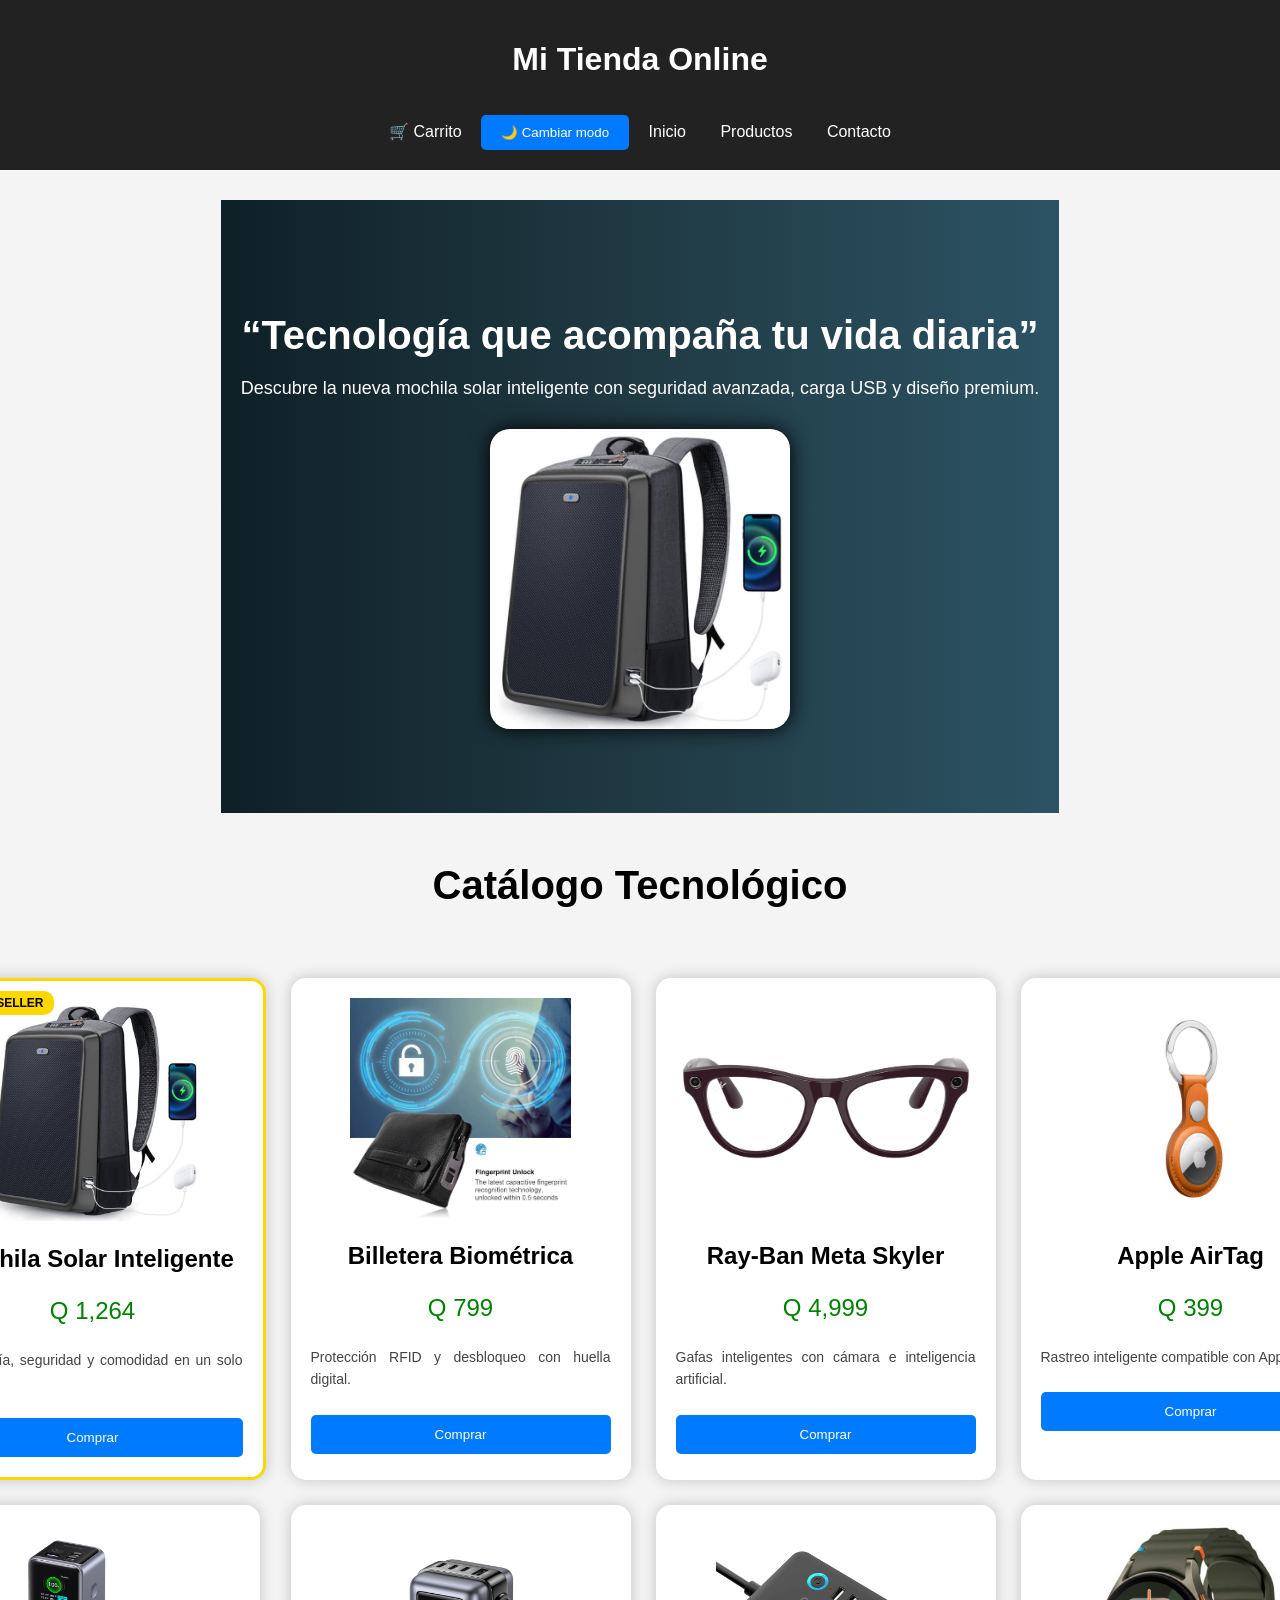
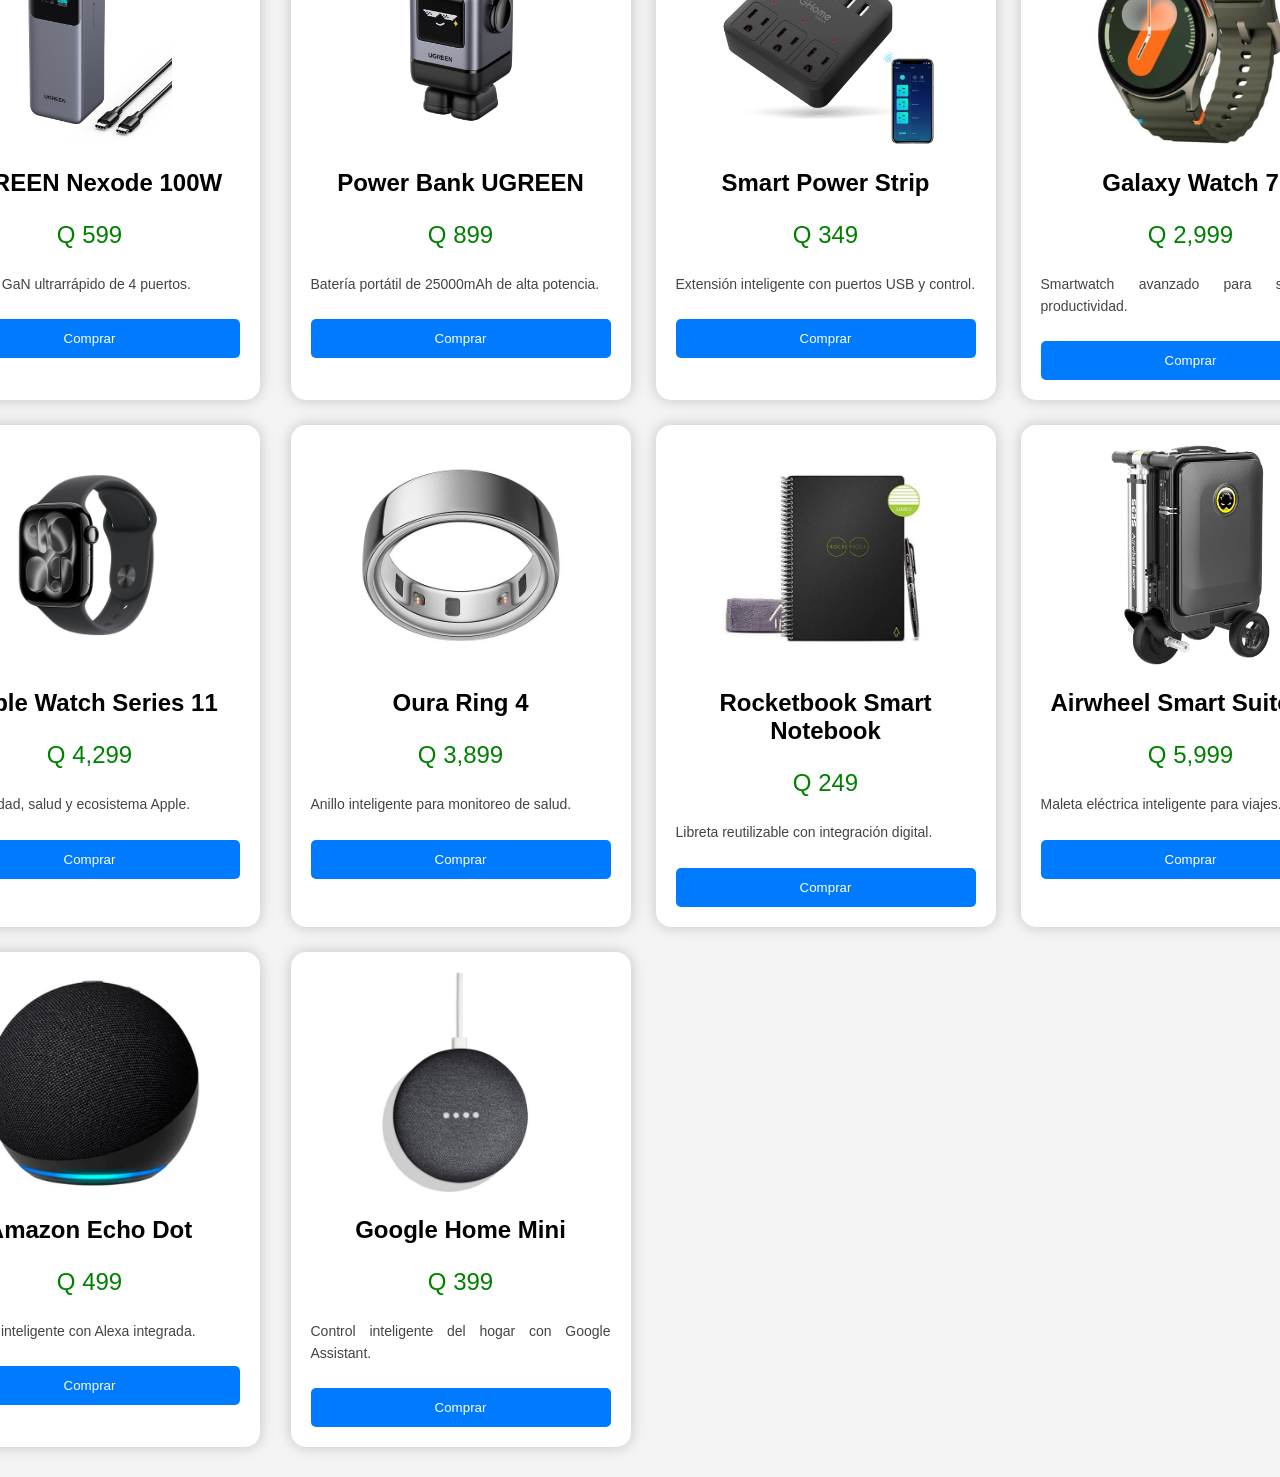
==== index.html @ 2e751fe1 "Carrito funcional y nuevo catálogo tecnológico" ====
<!DOCTYPE html>
<html lang="es">
<head>
    <meta charset="UTF-8">
    <meta name="viewport" content="width=device-width, initial-scale=1.0">
    <title>Tienda Online</title>

    <link rel="stylesheet" href="style.css">
</head>
<body>

    <header>
        <h1>Mi Tienda Online</h1>

        <nav>
            <a href="carrito.html">
    🛒 Carrito
</a>
            <button onclick="cambiarModo()" class="modo-btn">
    🌙 Cambiar modo
</button>
           <a href="#inicio">Inicio</a>
            <a href="#producto">Productos</a>
           <a href="contacto.html">Contacto</a>
        </nav>
    </header>

    <main>
        <section id="inicio" class="inicio">

    <div class="inicio-contenido">

        <h2>
            “Tecnología que acompaña tu vida diaria”
        </h2>

        <p>
            Descubre la nueva mochila solar inteligente con seguridad avanzada,
            carga USB y diseño premium.
        </p>

        <a href="#producto">
            <img src="mochila.jpg"
                 alt="Mochila Inteligente"
                 class="imagen-inicio">
        </a>

    </div>

</section>

      <section id="producto">

    <h2 class="titulo-catalogo">
        Catálogo Tecnológico
    </h2>

    <div class="catalogo">

        <!-- BEST SELLER -->

        <div class="producto best-seller">

            <span class="etiqueta">
                ⭐ BEST SELLER
            </span>

            <img src="mochila.jpg" alt="Mochila Solar">

            <h2>Mochila Solar Inteligente</h2>

            <p class="precio">Q 1,264</p>

            <p class="descripcion">
                Tecnología, seguridad y comodidad en un solo diseño.
            </p>

            <button onclick="agregarCarrito('Mochila Solar Inteligente', 1264)">
                Comprar
            </button>

        </div>

        <!-- PRODUCTOS -->

        <div class="producto">
            <img src="billetera.jpg">
            <h2>Billetera Biométrica</h2>
            <p class="precio">Q 799</p>
            <p class="descripcion">
                Protección RFID y desbloqueo con huella digital.
            </p>

            <button onclick="agregarCarrito('Billetera Biométrica', 799)">
                Comprar
            </button>
        </div>

        <div class="producto">
            <img src="rayban.jpg">
            <h2>Ray-Ban Meta Skyler</h2>
            <p class="precio">Q 4,999</p>
            <p class="descripcion">
                Gafas inteligentes con cámara e inteligencia artificial.
            </p>

            <button onclick="agregarCarrito('Ray-Ban Meta Skyler', 4999)">
                Comprar
            </button>
        </div>

        <div class="producto">
            <img src="airtag.jpg">
            <h2>Apple AirTag</h2>
            <p class="precio">Q 399</p>
            <p class="descripcion">
                Rastreo inteligente compatible con Apple.
            </p>

            <button onclick="agregarCarrito('Apple AirTag', 399)">
                Comprar
            </button>
        </div>

        <div class="producto">
            <img src="powerbank.jpg">
            <h2>UGREEN Nexode 100W</h2>
            <p class="precio">Q 599</p>
            <p class="descripcion">
                Cargador GaN ultrarrápido de 4 puertos.
            </p>

            <button onclick="agregarCarrito('UGREEN Nexode 100W', 599)">
                Comprar
            </button>
        </div>

        <div class="producto">
            <img src="ugreen.jpg">
            <h2>Power Bank UGREEN</h2>
            <p class="precio">Q 899</p>
            <p class="descripcion">
                Batería portátil de 25000mAh de alta potencia.
            </p>

            <button onclick="agregarCarrito('Power Bank UGREEN', 899)">
                Comprar
            </button>
        </div>

        <div class="producto">
            <img src="smartplug.jpg">
            <h2>Smart Power Strip</h2>
            <p class="precio">Q 349</p>
            <p class="descripcion">
                Extensión inteligente con puertos USB y control.
            </p>

            <button onclick="agregarCarrito('Smart Power Strip', 349)">
                Comprar
            </button>
        </div>

        <div class="producto">
            <img src="watch7.jpg">
            <h2>Galaxy Watch 7</h2>
            <p class="precio">Q 2,999</p>
            <p class="descripcion">
                Smartwatch avanzado para salud y productividad.
            </p>

            <button onclick="agregarCarrito('Galaxy Watch 7', 2999)">
                Comprar
            </button>
        </div>

        <div class="producto">
            <img src="applewatch.png">
            <h2>Apple Watch Series 11</h2>
            <p class="precio">Q 4,299</p>
            <p class="descripcion">
                Conectividad, salud y ecosistema Apple.
            </p>

            <button onclick="agregarCarrito('Apple Watch Series 11', 4299)">
                Comprar
            </button>
        </div>

        <div class="producto">
            <img src="oura.jpg">
            <h2>Oura Ring 4</h2>
            <p class="precio">Q 3,899</p>
            <p class="descripcion">
                Anillo inteligente para monitoreo de salud.
            </p>

            <button onclick="agregarCarrito('Oura Ring 4', 3899)">
                Comprar
            </button>
        </div>

        <div class="producto">
            <img src="rocketbook.jpg">
            <h2>Rocketbook Smart Notebook</h2>
            <p class="precio">Q 249</p>
            <p class="descripcion">
                Libreta reutilizable con integración digital.
            </p>

            <button onclick="agregarCarrito('Rocketbook Smart Notebook', 249)">
                Comprar
            </button>
        </div>

        <div class="producto">
            <img src="airwheel.jpg">
            <h2>Airwheel Smart Suitcase</h2>
            <p class="precio">Q 5,999</p>
            <p class="descripcion">
                Maleta eléctrica inteligente para viajes.
            </p>

            <button onclick="agregarCarrito('Airwheel Smart Suitcase', 5999)">
                Comprar
            </button>
        </div>

        <div class="producto">
            <img src="echo.png">
            <h2>Amazon Echo Dot</h2>
            <p class="precio">Q 499</p>
            <p class="descripcion">
                Asistente inteligente con Alexa integrada.
            </p>

            <button onclick="agregarCarrito('Amazon Echo Dot', 499)">
                Comprar
            </button>
        </div>

        <div class="producto">
            <img src="googlehome.jpg">
            <h2>Google Home Mini</h2>
            <p class="precio">Q 399</p>
            <p class="descripcion">
                Control inteligente del hogar con Google Assistant.
            </p>

            <button onclick="agregarCarrito('Google Home Mini', 399)">
                Comprar
            </button>
        </div>

    </div>

</section>
        

        <section id="mensaje" class="oculto">
            <h2>
                Compra confirmada ✅
            </h2>

            <p>
                Tu pedido llegará en 2 a 3 días hábiles.
            </p>
        </section>

    </main>

    <script src="script.js"></script>

</body>
</html>
---- style.css ----
body{
    font-family: Arial, sans-serif;
    margin: 0;
    background-color: #f4f4f4;
}

header{
    background-color: #222;
    color: white;
    padding: 20px;
    text-align: center;
}

nav a{
    color: white;
    margin: 15px;
    text-decoration: none;
}

main{
    display: flex;
    flex-direction: column;
    align-items: center;
    margin-top: 30px;
}

.producto{
    background-color: white;
    padding: 20px;
    border-radius: 10px;
    width: 300px;
    text-align: center;
    box-shadow: 0px 0px 10px gray;
}

.producto img{
    width: 100%;
    border-radius: 10px;
}

.precio{
    font-size: 24px;
    color: green;
}

.descripcion{
    text-align: justify;
    font-size: 14px;
    color: #444;
    margin-top: 15px;
    line-height: 1.6;
}


button{
    background-color: #007bff;
    color: white;
    border: none;
    padding: 12px;
    margin-top: 10px;
    border-radius: 5px;
    cursor: pointer;
}
.producto button,
#formularioCompra button{
    width: 100%;
}
button:hover{
    background-color: #0056b3;
}

#formularioCompra{
    background-color: white;
    padding: 20px;
    margin-top: 30px;
    width: 300px;
    border-radius: 10px;
    box-shadow: 0px 0px 10px gray;
}

input{
    width: 100%;
    padding: 10px;
    margin-top: 10px;
}

.oculto{
    display: none;
}

#mensaje{
    background-color: white;
    padding: 20px;
    margin-top: 30px;
    border-radius: 10px;
    box-shadow: 0px 0px 10px gray;
    text-align: center;
}
.inicio{
    background: linear-gradient(to right, #0f2027, #203a43, #2c5364);
    color: white;
    padding: 80px 20px;
    text-align: center;
}

.inicio-contenido{
    max-width: 800px;
    margin: auto;
}

.inicio h2{
    font-size: 40px;
    margin-bottom: 20px;
}

.inicio p{
    font-size: 18px;
    margin-bottom: 30px;
}

.imagen-inicio{
    width: 300px;
    border-radius: 20px;
    transition: 0.3s;
    cursor: pointer;
    box-shadow: 0px 0px 20px black;
}

.imagen-inicio:hover{
    transform: scale(1.05);
}
.modo-btn{
    width: auto;
    padding: 10px 20px;
    margin-top: 15px;
}
.oscuro{
    background-color: #121212;
    color: white;
}

.oscuro .producto,
.oscuro #formularioCompra,
.oscuro #mensaje{
    background-color: #1e1e1e;
    color: white;
}

.oscuro input{
    background-color: #333;
    color: white;
    border: 1px solid #555;
}
.contacto{
    text-align: center;
    padding: 50px 20px;
    color: white;
}

.robot{
    width: 220px;
    margin-bottom: 20px;
    filter: drop-shadow(0px 0px 15px cyan);
}

.contacto h2{
    font-size: 35px;
    margin-bottom: 20px;
}

.contacto p{
    font-size: 20px;
    margin-top: 15px;
}
.titulo-catalogo{
    text-align: center;
    font-size: 40px;
    margin-top: 50px;
    margin-bottom: 40px;
}

.catalogo{
    display: grid;
    grid-template-columns: repeat(4, 1fr);
    gap: 25px;
    padding: 30px;
}

.producto{
    background-color: white;
    padding: 20px;
    border-radius: 15px;
    text-align: center;
    box-shadow: 0px 0px 15px rgba(0,0,0,0.2);
    transition: 0.3s;
}

.producto:hover{
    transform: translateY(-5px);
}

.producto img{
    width: 100%;
    height: 220px;
    object-fit: contain;
    border-radius: 10px;
}

.best-seller{
    border: 3px solid gold;
    position: relative;
}

.etiqueta{
    position: absolute;
    top: 10px;
    left: 10px;
    background-color: gold;
    color: black;
    padding: 5px 10px;
    border-radius: 10px;
    font-size: 12px;
    font-weight: bold;
}
.item-carrito{
    background-color: white;
    padding: 20px;
    margin: 15px;
    border-radius: 10px;
    box-shadow: 0px 0px 10px rgba(0,0,0,0.2);
}

#total{
    text-align: center;
    margin-top: 30px;
    font-size: 30px;
}
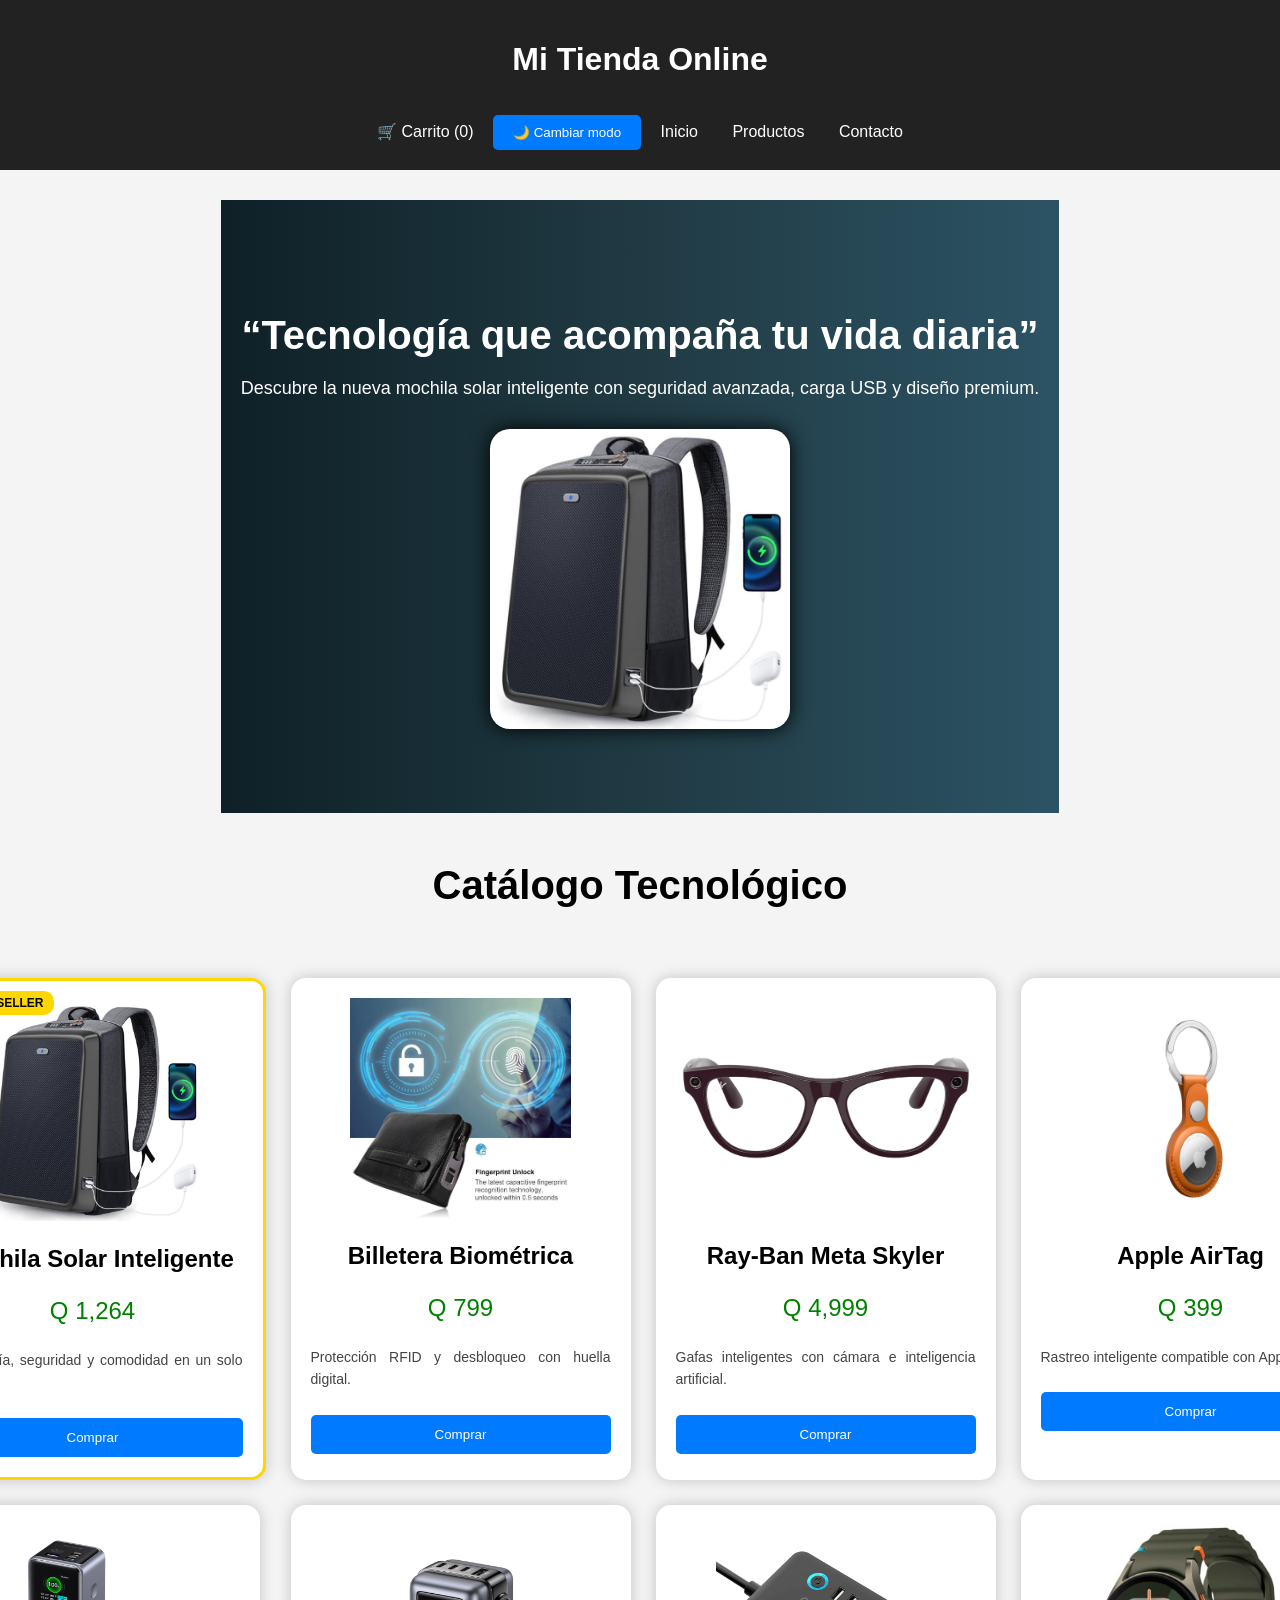
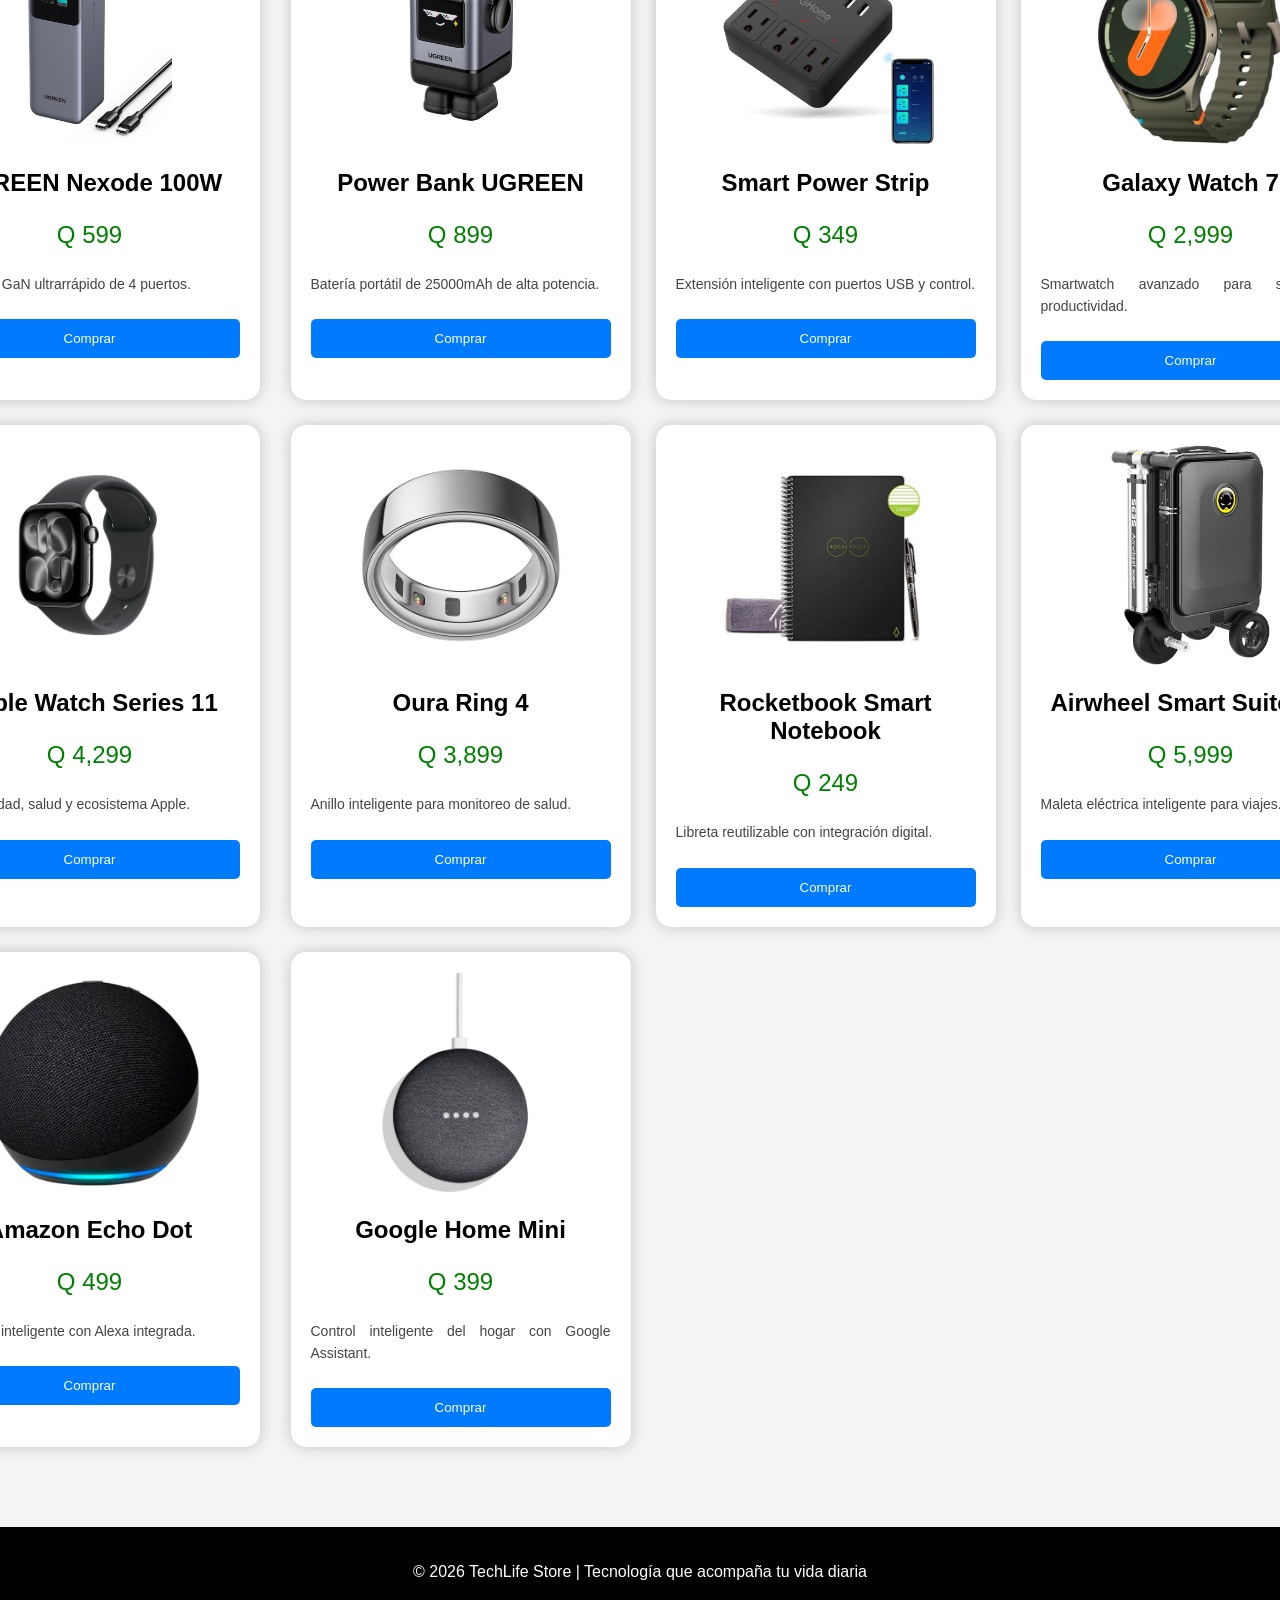
==== commit 1123ca89: "Mejoras visuales y carrito avanzado" ====
--- a/index.html
+++ b/index.html
@@ -13,8 +13,8 @@
         <h1>Mi Tienda Online</h1>
 
         <nav>
-            <a href="carrito.html">
-    🛒 Carrito
+          <a href="carrito.html" id="contador-carrito">
+    🛒 Carrito (0)
 </a>
             <button onclick="cambiarModo()" class="modo-btn">
     🌙 Cambiar modo
@@ -271,6 +271,14 @@
 
     <script src="script.js"></script>
 
+    <footer>
+
+    <p>
+        © 2026 TechLife Store |
+        Tecnología que acompaña tu vida diaria
+    </p>
+
+</footer>
 </body>
 </html>
 
--- a/style.css
+++ b/style.css
@@ -234,4 +234,52 @@
     text-align: center;
     margin-top: 30px;
     font-size: 30px;
+}
+/* FOOTER */
+
+footer{
+    background-color: black;
+    color: white;
+    text-align: center;
+    padding: 20px;
+    margin-top: 50px;
+}
+
+/* EFECTOS HOVER */
+
+.producto{
+    transition: 0.3s;
+}
+
+.producto:hover{
+    transform: translateY(-10px);
+    box-shadow: 0px 10px 20px rgba(0,0,0,0.3);
+}
+
+/* RESPONSIVE */
+
+@media(max-width: 1000px){
+
+    .catalogo{
+        grid-template-columns: repeat(2, 1fr);
+    }
+
+}
+
+@media(max-width: 600px){
+
+    .catalogo{
+        grid-template-columns: 1fr;
+    }
+
+    nav{
+        display: flex;
+        flex-direction: column;
+        gap: 10px;
+    }
+
+    .imagen-inicio{
+        width: 90%;
+    }
+
 }
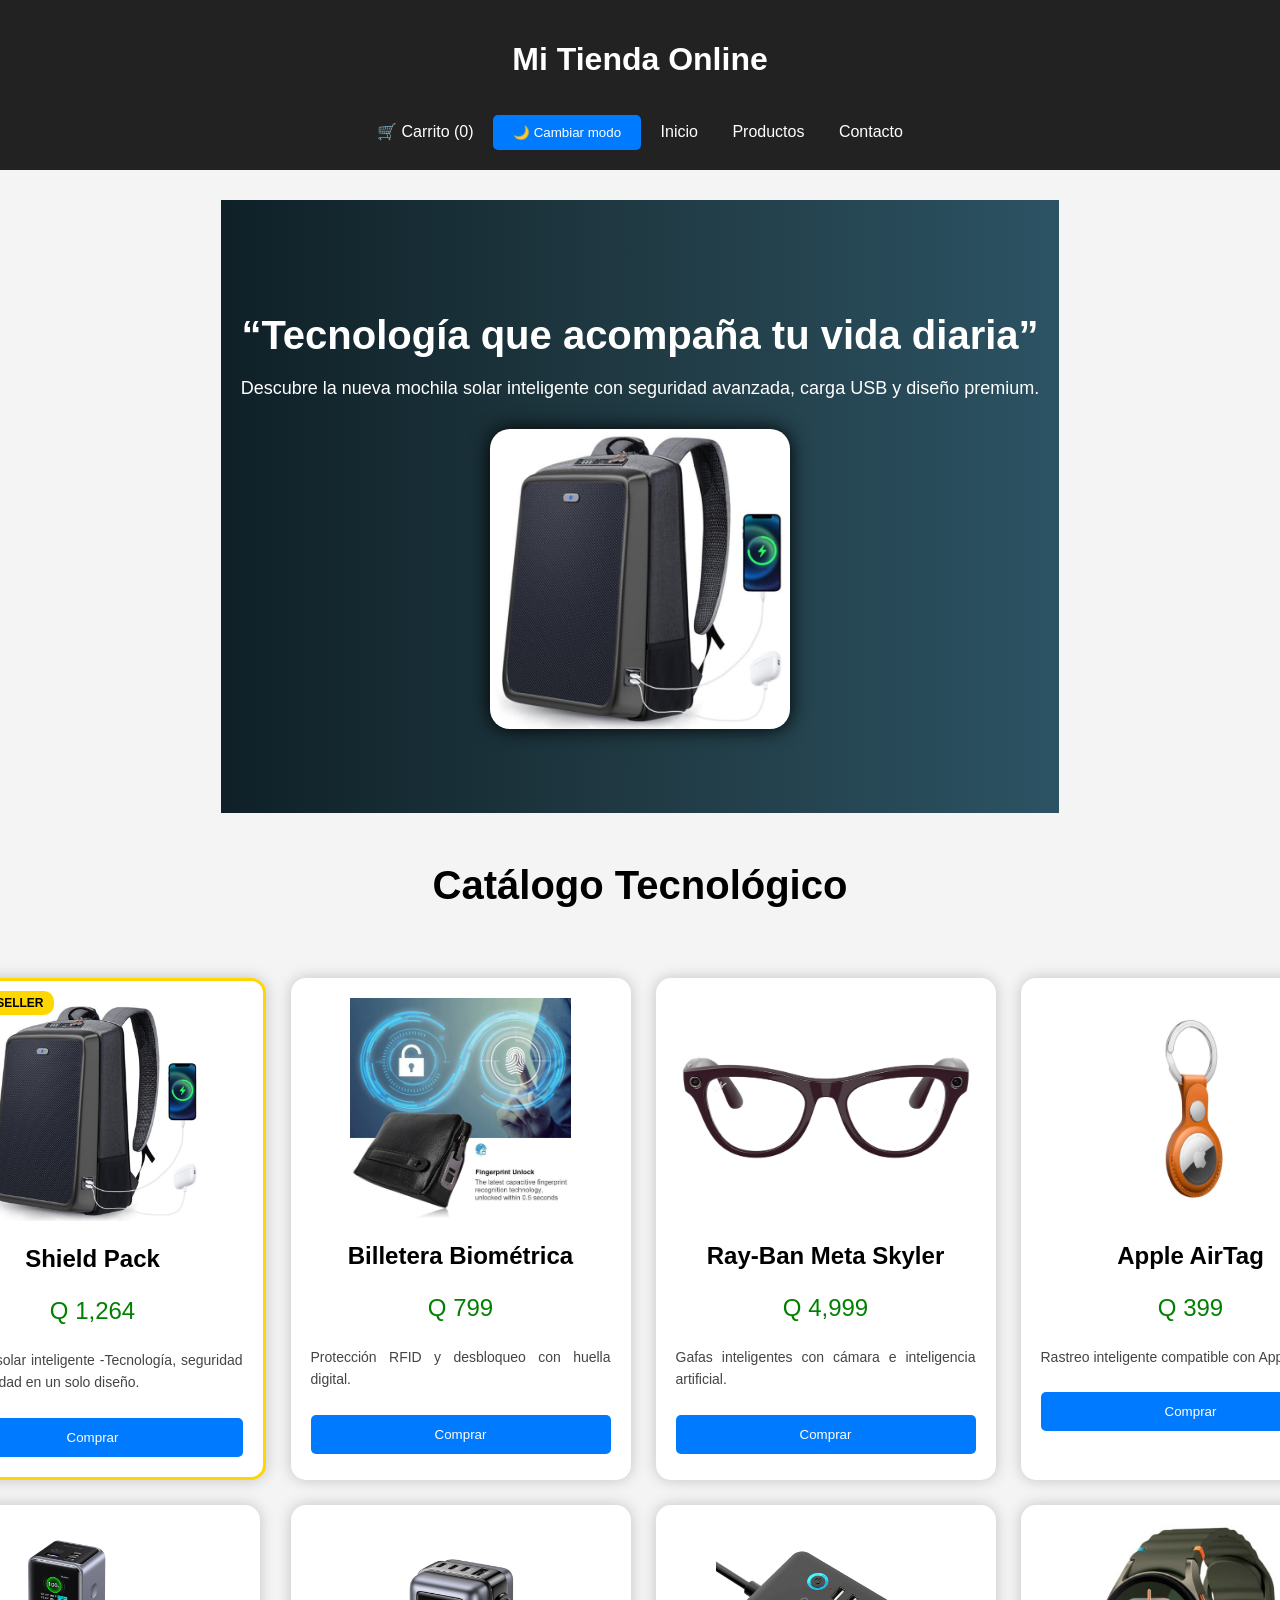
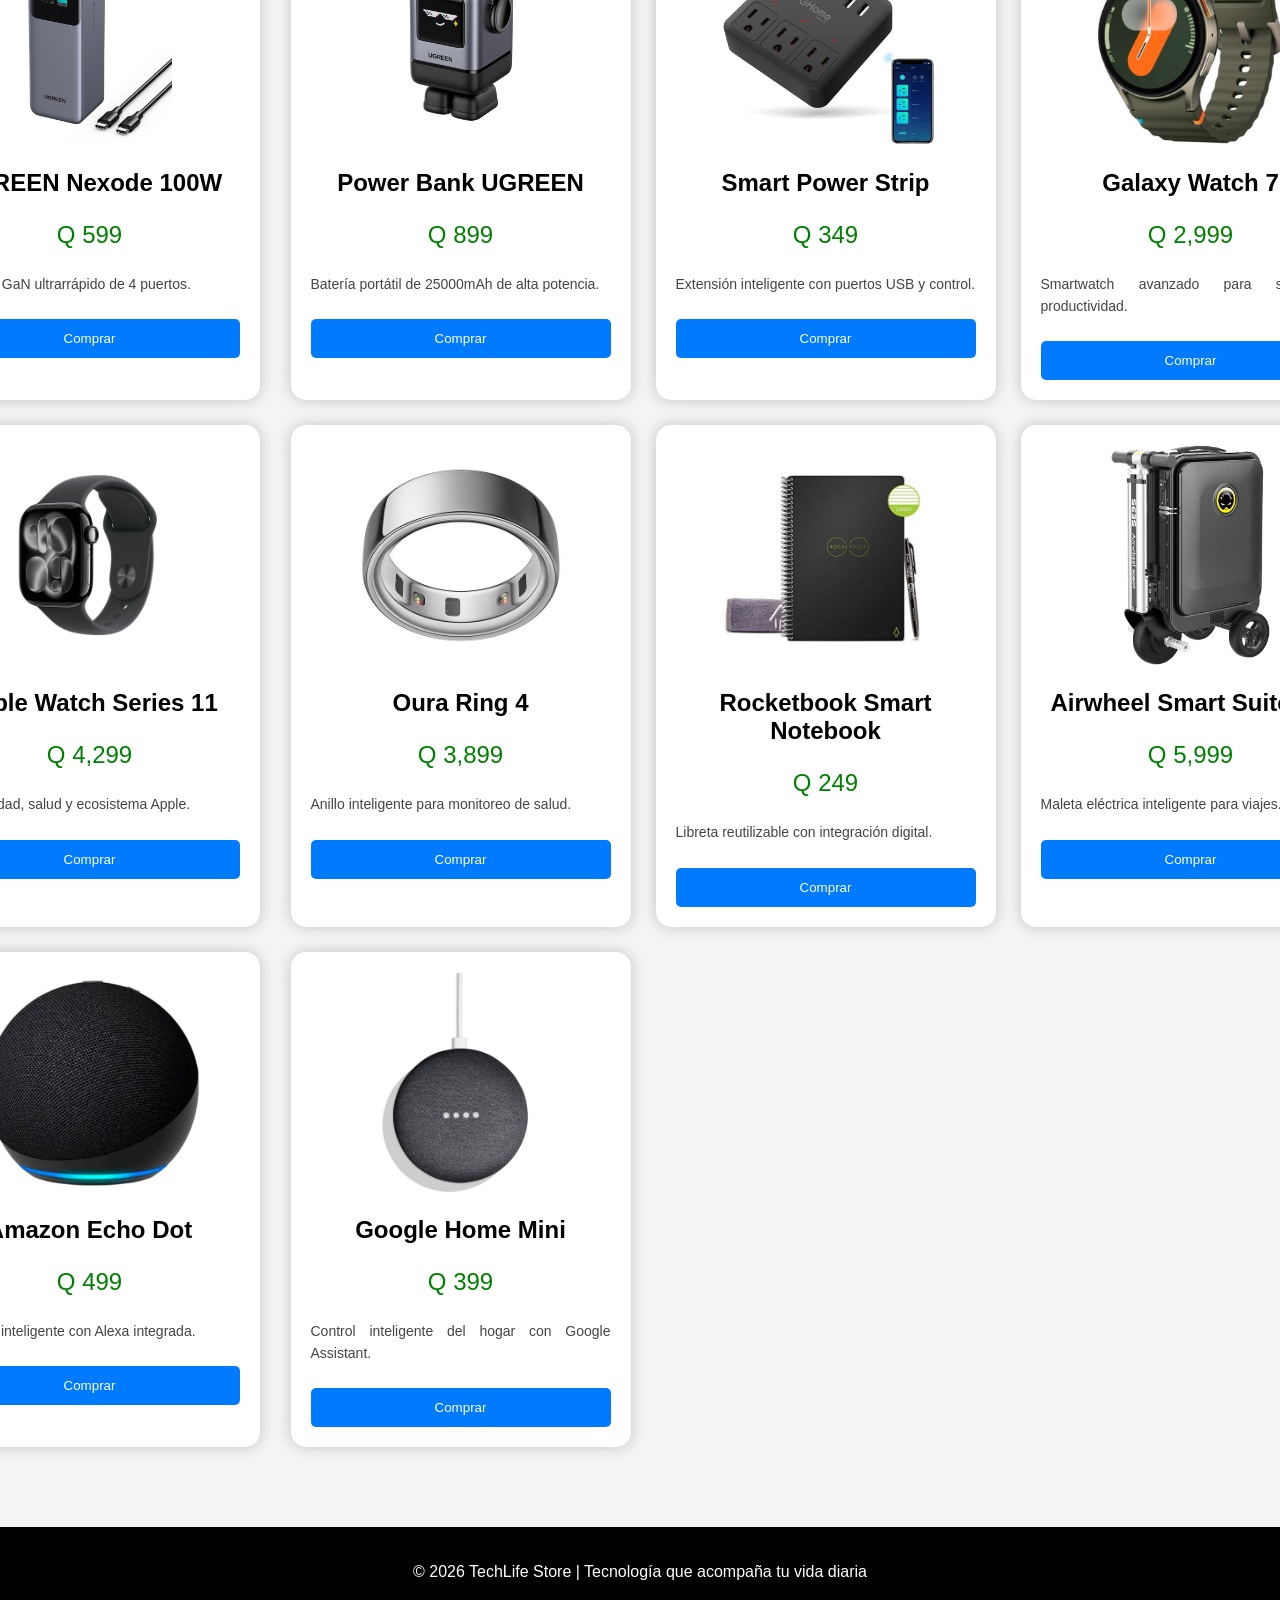
==== commit 556ad49e: "Mejoras" ====
--- a/index.html
+++ b/index.html
@@ -67,15 +67,15 @@
 
             <img src="mochila.jpg" alt="Mochila Solar">
 
-            <h2>Mochila Solar Inteligente</h2>
+            <h2>Shield Pack</h2>
 
             <p class="precio">Q 1,264</p>
 
             <p class="descripcion">
-                Tecnología, seguridad y comodidad en un solo diseño.
-            </p>
-
-            <button onclick="agregarCarrito('Mochila Solar Inteligente', 1264)">
+                Mochila solar inteligente -Tecnología, seguridad y comodidad en un solo diseño.
+            </p>
+
+            <button onclick="agregarCarrito('Shiel Pack', 1264)">
                 Comprar
             </button>
 
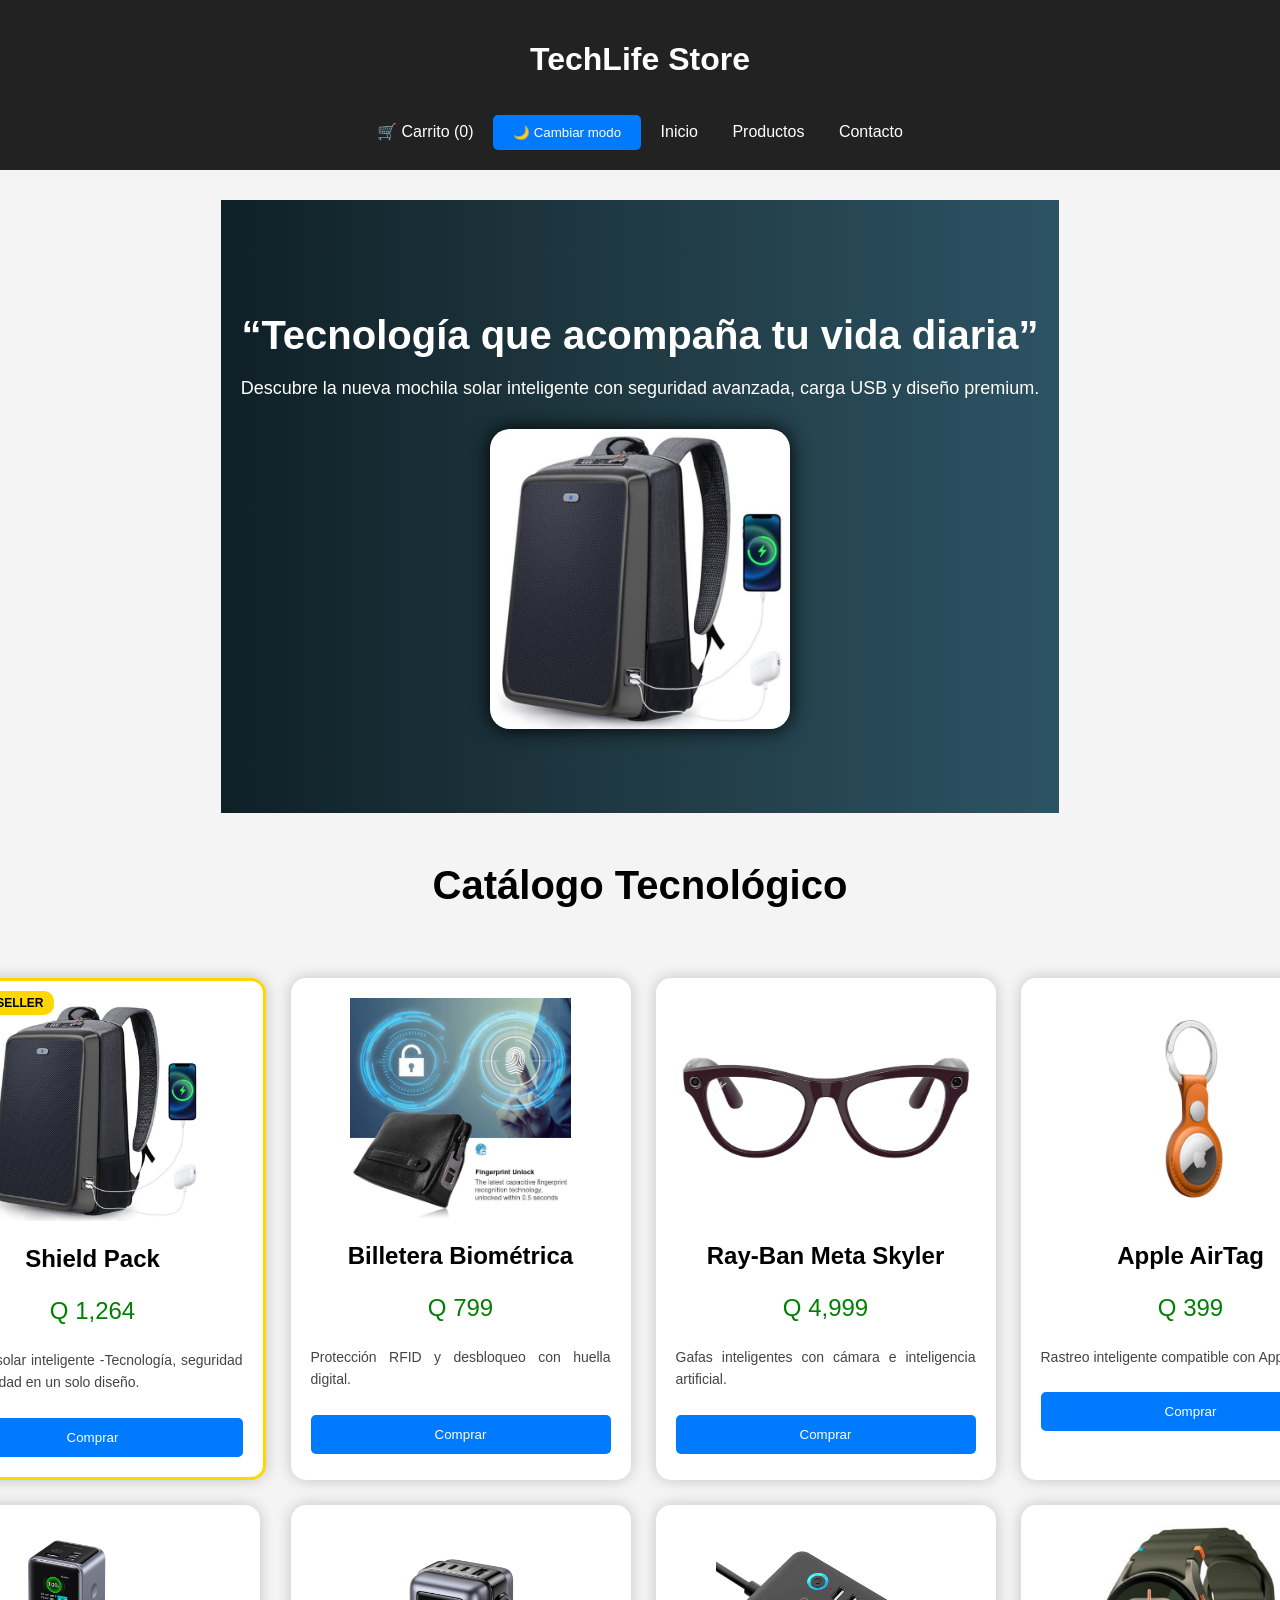
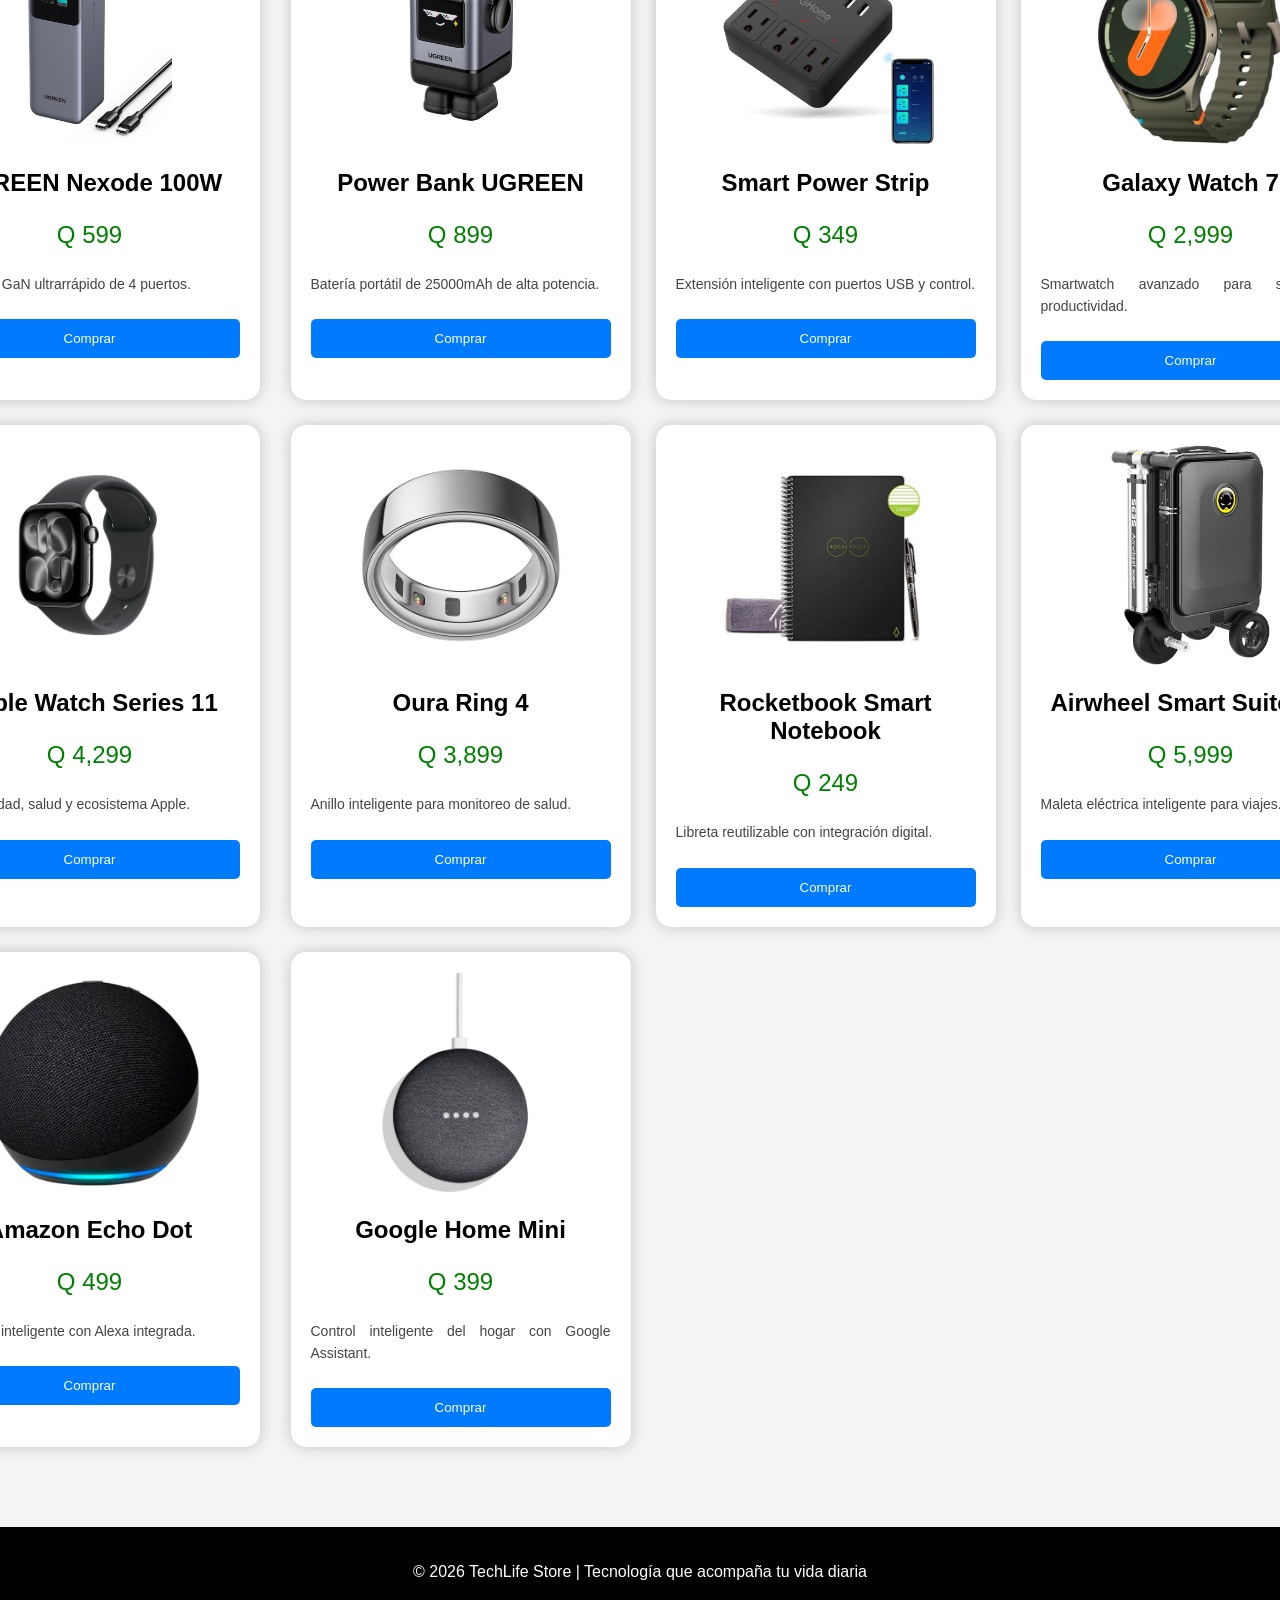
==== commit c3f63ab0: "Fin?" ====
--- a/index.html
+++ b/index.html
@@ -10,7 +10,7 @@
 <body>
 
     <header>
-        <h1>Mi Tienda Online</h1>
+        <h1>TechLife Store</h1>
 
         <nav>
           <a href="carrito.html" id="contador-carrito">
@@ -285,3 +285,4 @@
 
 
 
+
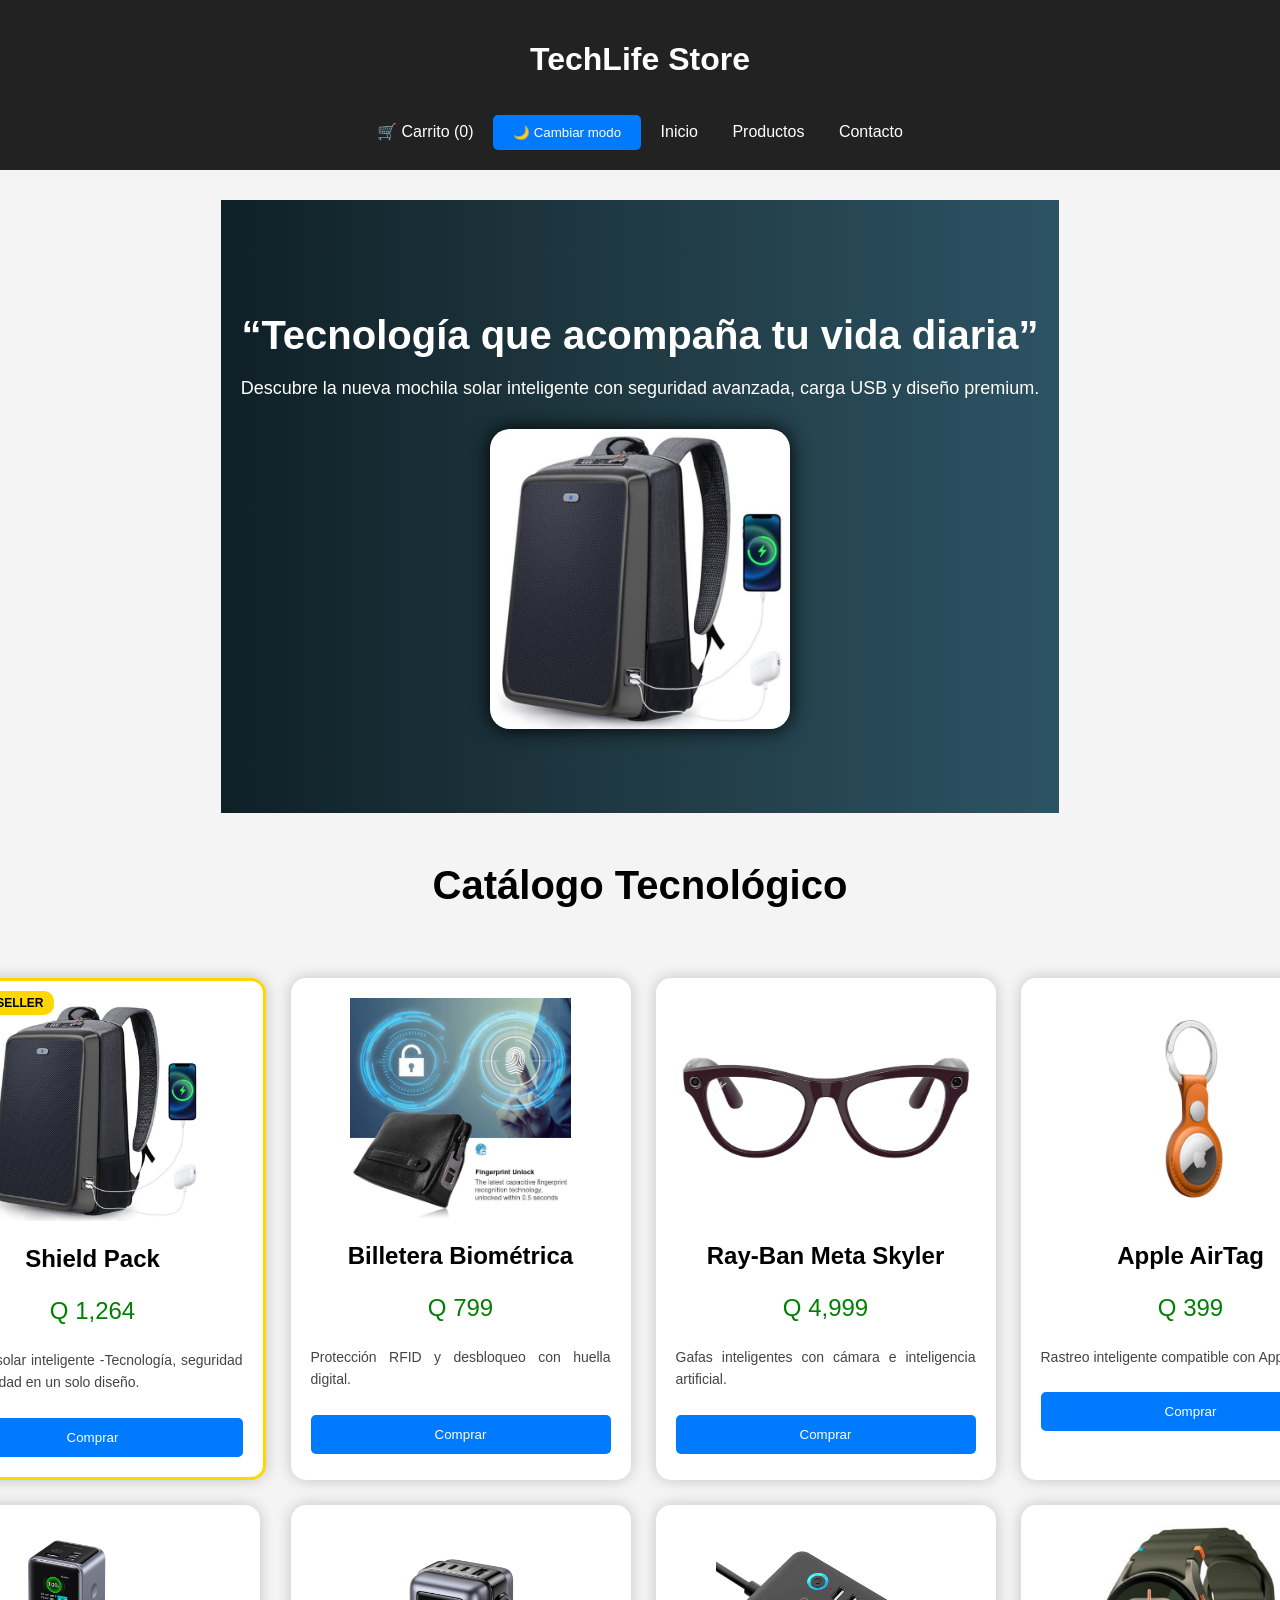
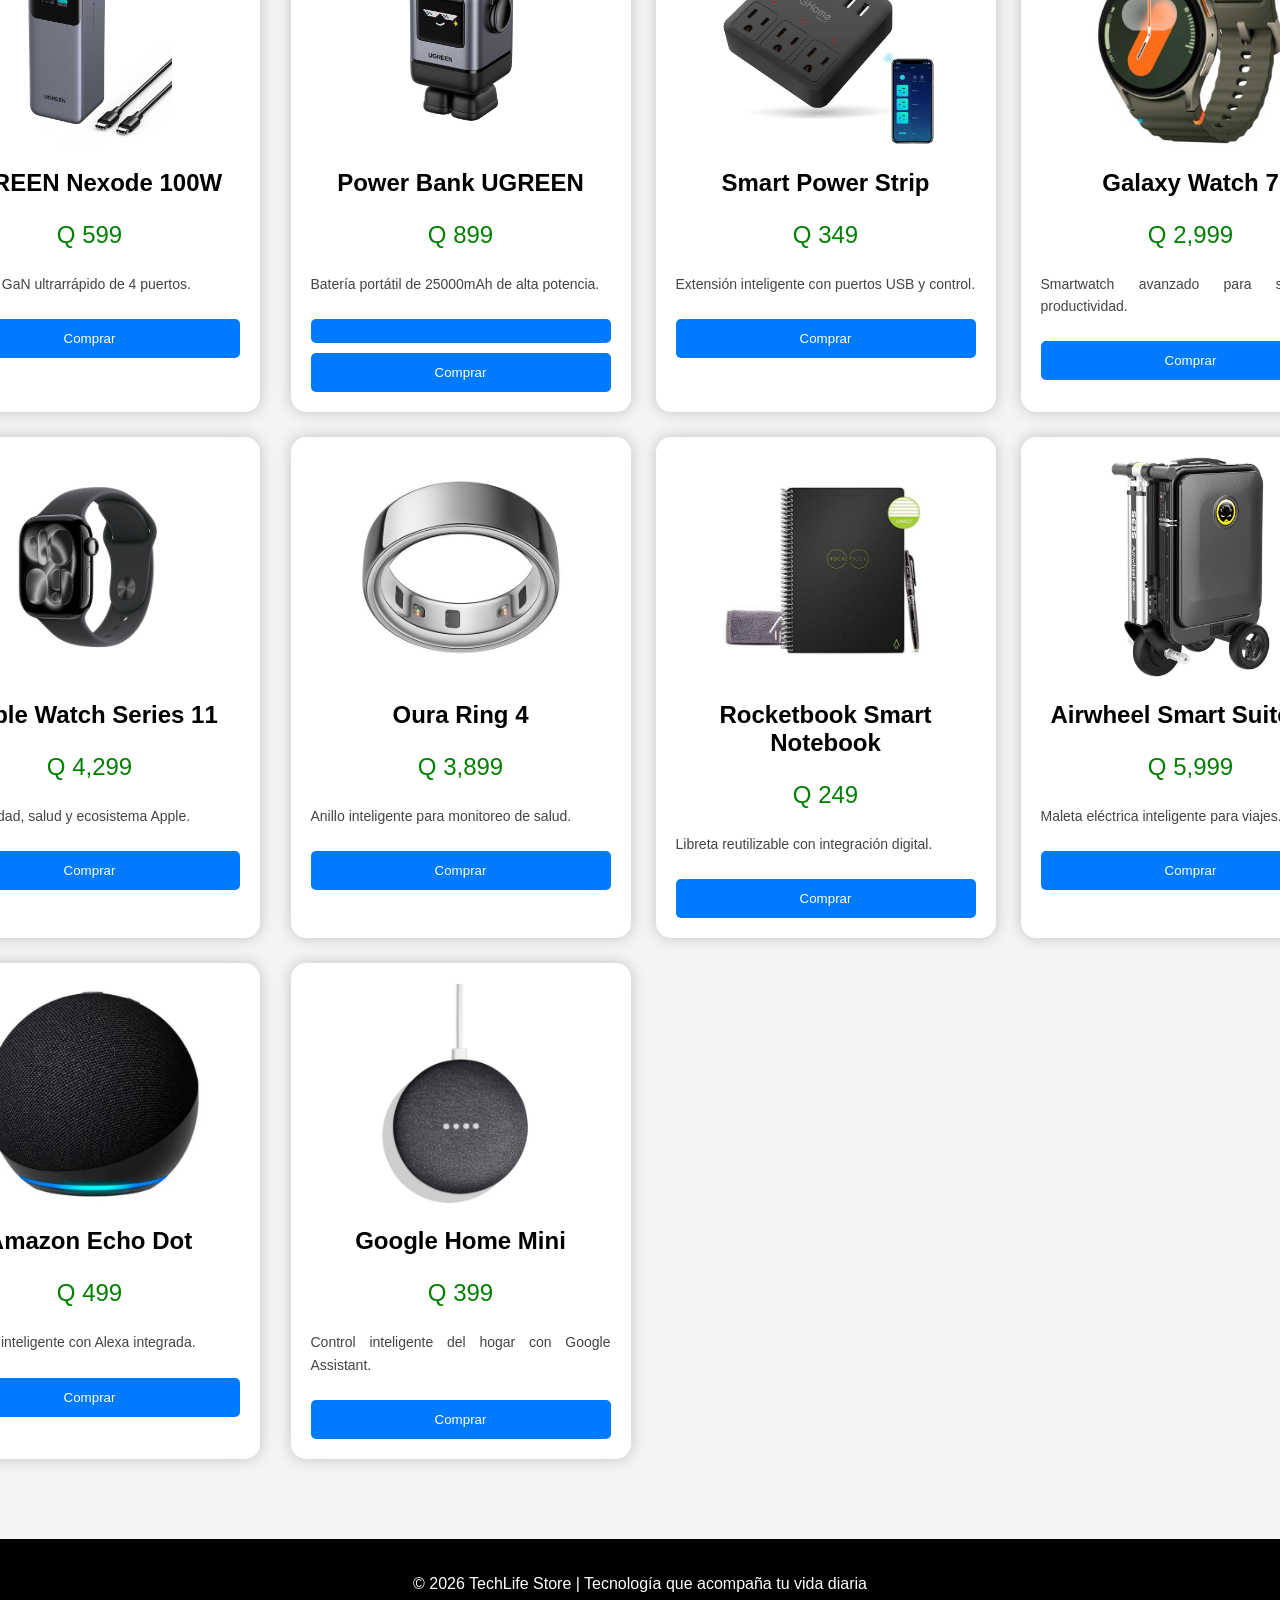
==== commit f0691c9c: "Fiiin" ====
--- a/index.html
+++ b/index.html
@@ -75,9 +75,9 @@
                 Mochila solar inteligente -Tecnología, seguridad y comodidad en un solo diseño.
             </p>
 
-            <button onclick="agregarCarrito('Shiel Pack', 1264)">
-                Comprar
-            </button>
+            <button onclick="agregarCarrito('Shield Pack', 1264, 'mochila.jpg')">
+    Comprar
+</button>
 
         </div>
 
@@ -91,9 +91,9 @@
                 Protección RFID y desbloqueo con huella digital.
             </p>
 
-            <button onclick="agregarCarrito('Billetera Biométrica', 799)">
-                Comprar
-            </button>
+           <button onclick="agregarCarrito('Billetera Biométrica', 799, 'billetera.jpg')">
+    Comprar
+</button>
         </div>
 
         <div class="producto">
@@ -104,9 +104,9 @@
                 Gafas inteligentes con cámara e inteligencia artificial.
             </p>
 
-            <button onclick="agregarCarrito('Ray-Ban Meta Skyler', 4999)">
-                Comprar
-            </button>
+           <button onclick="agregarCarrito('Ray-Ban Meta Skyler', 4999, 'rayban.jpg')">
+    Comprar
+</button>
         </div>
 
         <div class="producto">
@@ -117,9 +117,9 @@
                 Rastreo inteligente compatible con Apple.
             </p>
 
-            <button onclick="agregarCarrito('Apple AirTag', 399)">
-                Comprar
-            </button>
+           <button onclick="agregarCarrito('Apple AirTag', 399, 'airtag.jpg')">
+    Comprar
+</button>
         </div>
 
         <div class="producto">
@@ -130,9 +130,9 @@
                 Cargador GaN ultrarrápido de 4 puertos.
             </p>
 
-            <button onclick="agregarCarrito('UGREEN Nexode 100W', 599)">
-                Comprar
-            </button>
+            <button onclick="agregarCarrito('UGREEN Nexode 100W', 599, 'powerbank.jpg')">
+    Comprar
+</button>
         </div>
 
         <div class="producto">
@@ -143,9 +143,9 @@
                 Batería portátil de 25000mAh de alta potencia.
             </p>
 
-            <button onclick="agregarCarrito('Power Bank UGREEN', 899)">
-                Comprar
-            </button>
+            <button onclick="agregarCarrito('Power Bank UGREEN', 899)"><button onclick="agregarCarrito('Power Bank UGREEN', 899, 'ugreen.jpg')">
+    Comprar
+</button>
         </div>
 
         <div class="producto">
@@ -156,9 +156,9 @@
                 Extensión inteligente con puertos USB y control.
             </p>
 
-            <button onclick="agregarCarrito('Smart Power Strip', 349)">
-                Comprar
-            </button>
+            <button onclick="agregarCarrito('Smart Power Strip', 349, 'smartplug.jpg')">
+    Comprar
+</button>
         </div>
 
         <div class="producto">
@@ -169,9 +169,9 @@
                 Smartwatch avanzado para salud y productividad.
             </p>
 
-            <button onclick="agregarCarrito('Galaxy Watch 7', 2999)">
-                Comprar
-            </button>
+           <button onclick="agregarCarrito('Galaxy Watch 7', 2999, 'watch7.jpg')">
+    Comprar
+</button>
         </div>
 
         <div class="producto">
@@ -182,9 +182,9 @@
                 Conectividad, salud y ecosistema Apple.
             </p>
 
-            <button onclick="agregarCarrito('Apple Watch Series 11', 4299)">
-                Comprar
-            </button>
+           <button onclick="agregarCarrito('Apple Watch Series 11', 4299, 'applewatch.png')">
+    Comprar
+</button>
         </div>
 
         <div class="producto">
@@ -195,9 +195,9 @@
                 Anillo inteligente para monitoreo de salud.
             </p>
 
-            <button onclick="agregarCarrito('Oura Ring 4', 3899)">
-                Comprar
-            </button>
+            <button onclick="agregarCarrito('Oura Ring 4', 3899, 'oura.jpg')">
+    Comprar
+</button>
         </div>
 
         <div class="producto">
@@ -208,9 +208,9 @@
                 Libreta reutilizable con integración digital.
             </p>
 
-            <button onclick="agregarCarrito('Rocketbook Smart Notebook', 249)">
-                Comprar
-            </button>
+           <button onclick="agregarCarrito('Rocketbook Smart Notebook', 249, 'rocketbook.jpg')">
+    Comprar
+</button>
         </div>
 
         <div class="producto">
@@ -221,9 +221,9 @@
                 Maleta eléctrica inteligente para viajes.
             </p>
 
-            <button onclick="agregarCarrito('Airwheel Smart Suitcase', 5999)">
-                Comprar
-            </button>
+            <button onclick="agregarCarrito('Airwheel Smart Suitcase', 5999, 'airwheel.jpg')">
+    Comprar
+</button>
         </div>
 
         <div class="producto">
@@ -234,9 +234,9 @@
                 Asistente inteligente con Alexa integrada.
             </p>
 
-            <button onclick="agregarCarrito('Amazon Echo Dot', 499)">
-                Comprar
-            </button>
+           <button onclick="agregarCarrito('Amazon Echo Dot', 499, 'echo.png')">
+    Comprar
+</button>
         </div>
 
         <div class="producto">
@@ -247,9 +247,9 @@
                 Control inteligente del hogar con Google Assistant.
             </p>
 
-            <button onclick="agregarCarrito('Google Home Mini', 399)">
-                Comprar
-            </button>
+           <button onclick="agregarCarrito('Google Home Mini', 399, 'googlehome.jpg')">
+    Comprar
+</button>
         </div>
 
     </div>
--- a/style.css
+++ b/style.css
@@ -282,4 +282,53 @@
         width: 90%;
     }
 
+}
+/* FACTURA */
+
+.factura-box{
+
+    background-color: white;
+
+    width: 350px;
+
+    margin: 30px auto;
+
+    padding: 25px;
+
+    border-radius: 10px;
+
+    font-family: monospace;
+
+    text-align: left;
+
+    box-shadow: 0px 0px 15px rgba(0,0,0,0.3);
+
+    color: black;
+
+}
+
+.factura-box h2,
+.factura-box h3{
+
+    text-align: center;
+
+}
+
+.factura-box p{
+
+    margin: 8px 0;
+
+}
+.imagen-carrito{
+
+    width: 120px;
+
+    height: 120px;
+
+    object-fit: contain;
+
+    display: block;
+
+    margin: 0 auto 15px;
+
 }
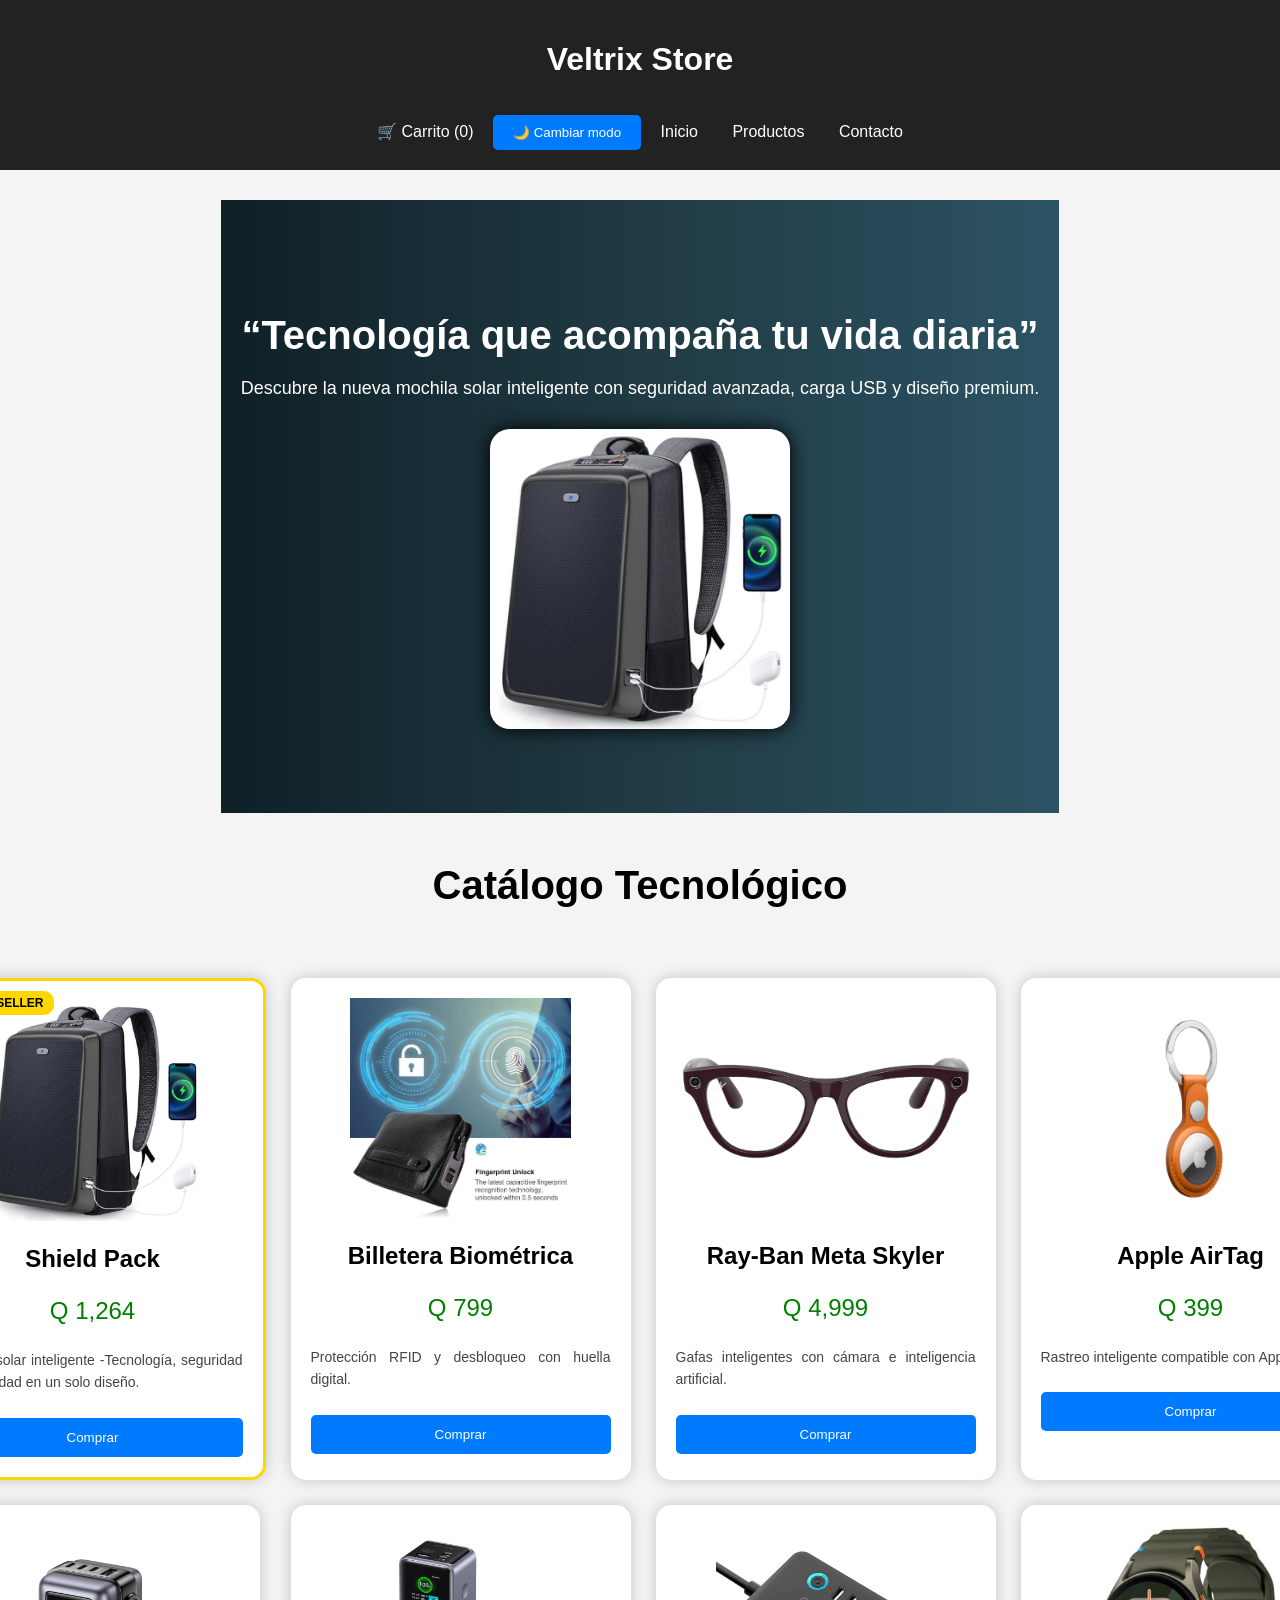
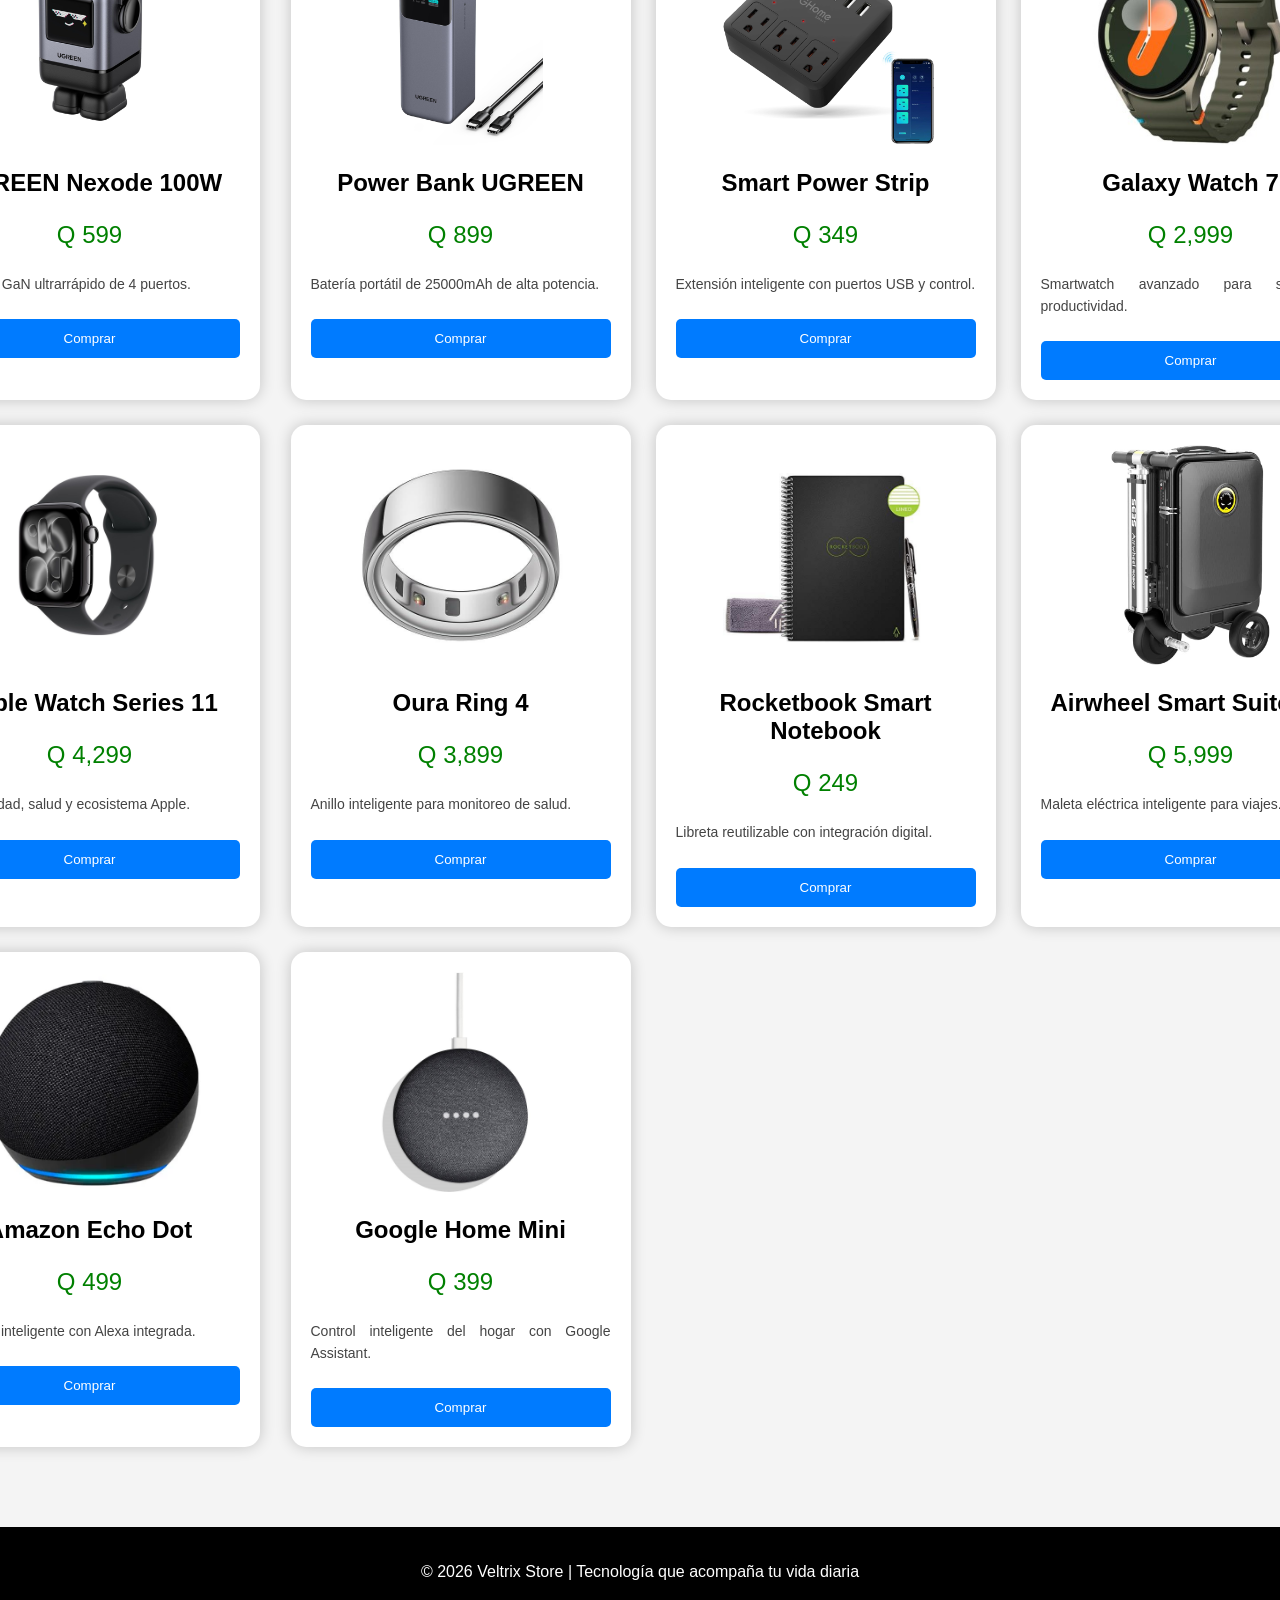
==== commit 29a72b3e: "Versión final" ====
--- a/index.html
+++ b/index.html
@@ -10,7 +10,7 @@
 <body>
 
     <header>
-        <h1>TechLife Store</h1>
+        <h1>Veltrix Store</h1>
 
         <nav>
           <a href="carrito.html" id="contador-carrito">
@@ -123,30 +123,30 @@
         </div>
 
         <div class="producto">
-            <img src="powerbank.jpg">
-            <h2>UGREEN Nexode 100W</h2>
-            <p class="precio">Q 599</p>
-            <p class="descripcion">
-                Cargador GaN ultrarrápido de 4 puertos.
-            </p>
-
-            <button onclick="agregarCarrito('UGREEN Nexode 100W', 599, 'powerbank.jpg')">
-    Comprar
-</button>
-        </div>
-
-        <div class="producto">
-            <img src="ugreen.jpg">
-            <h2>Power Bank UGREEN</h2>
-            <p class="precio">Q 899</p>
-            <p class="descripcion">
-                Batería portátil de 25000mAh de alta potencia.
-            </p>
-
-            <button onclick="agregarCarrito('Power Bank UGREEN', 899)"><button onclick="agregarCarrito('Power Bank UGREEN', 899, 'ugreen.jpg')">
-    Comprar
-</button>
-        </div>
+    <img src="ugreen.jpg">
+    <h2>UGREEN Nexode 100W</h2>
+    <p class="precio">Q 599</p>
+    <p class="descripcion">
+        Cargador GaN ultrarrápido de 4 puertos.
+    </p>
+
+    <button onclick="agregarCarrito('UGREEN Nexode 100W', 599, 'ugreen.jpg')">
+        Comprar
+</button>
+</div>
+
+<div class="producto">
+    <img src="powerbank.jpg">
+    <h2>Power Bank UGREEN</h2>
+    <p class="precio">Q 899</p>
+    <p class="descripcion">
+        Batería portátil de 25000mAh de alta potencia.
+    </p>
+
+    <button onclick="agregarCarrito('Power Bank UGREEN', 899, 'powerbank.jpg')">
+        Comprar
+    </button>
+</div>
 
         <div class="producto">
             <img src="smartplug.jpg">
@@ -274,7 +274,7 @@
     <footer>
 
     <p>
-        © 2026 TechLife Store |
+        © 2026 Veltrix Store |
         Tecnología que acompaña tu vida diaria
     </p>
 
@@ -286,3 +286,4 @@
 
 
 
+
--- a/style.css
+++ b/style.css
@@ -331,4 +331,4 @@
 
     margin: 0 auto 15px;
 
-}+}
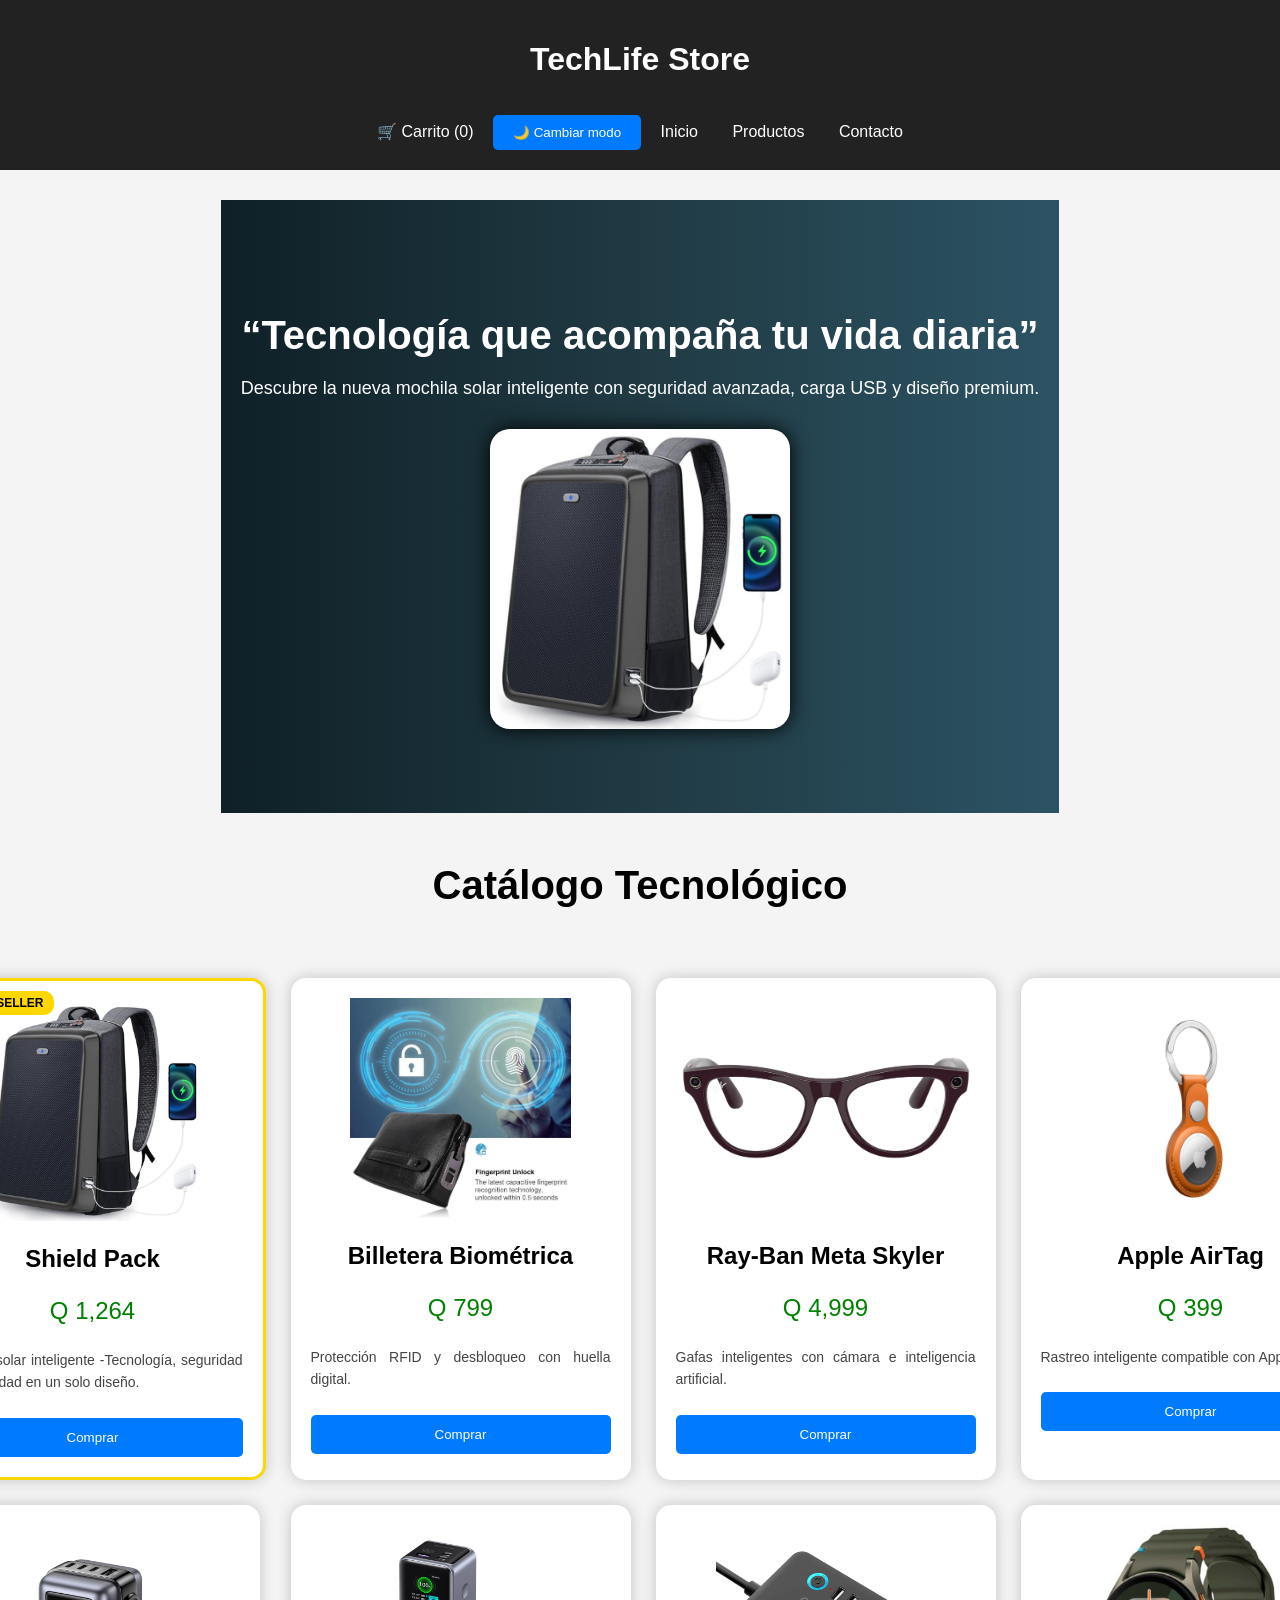
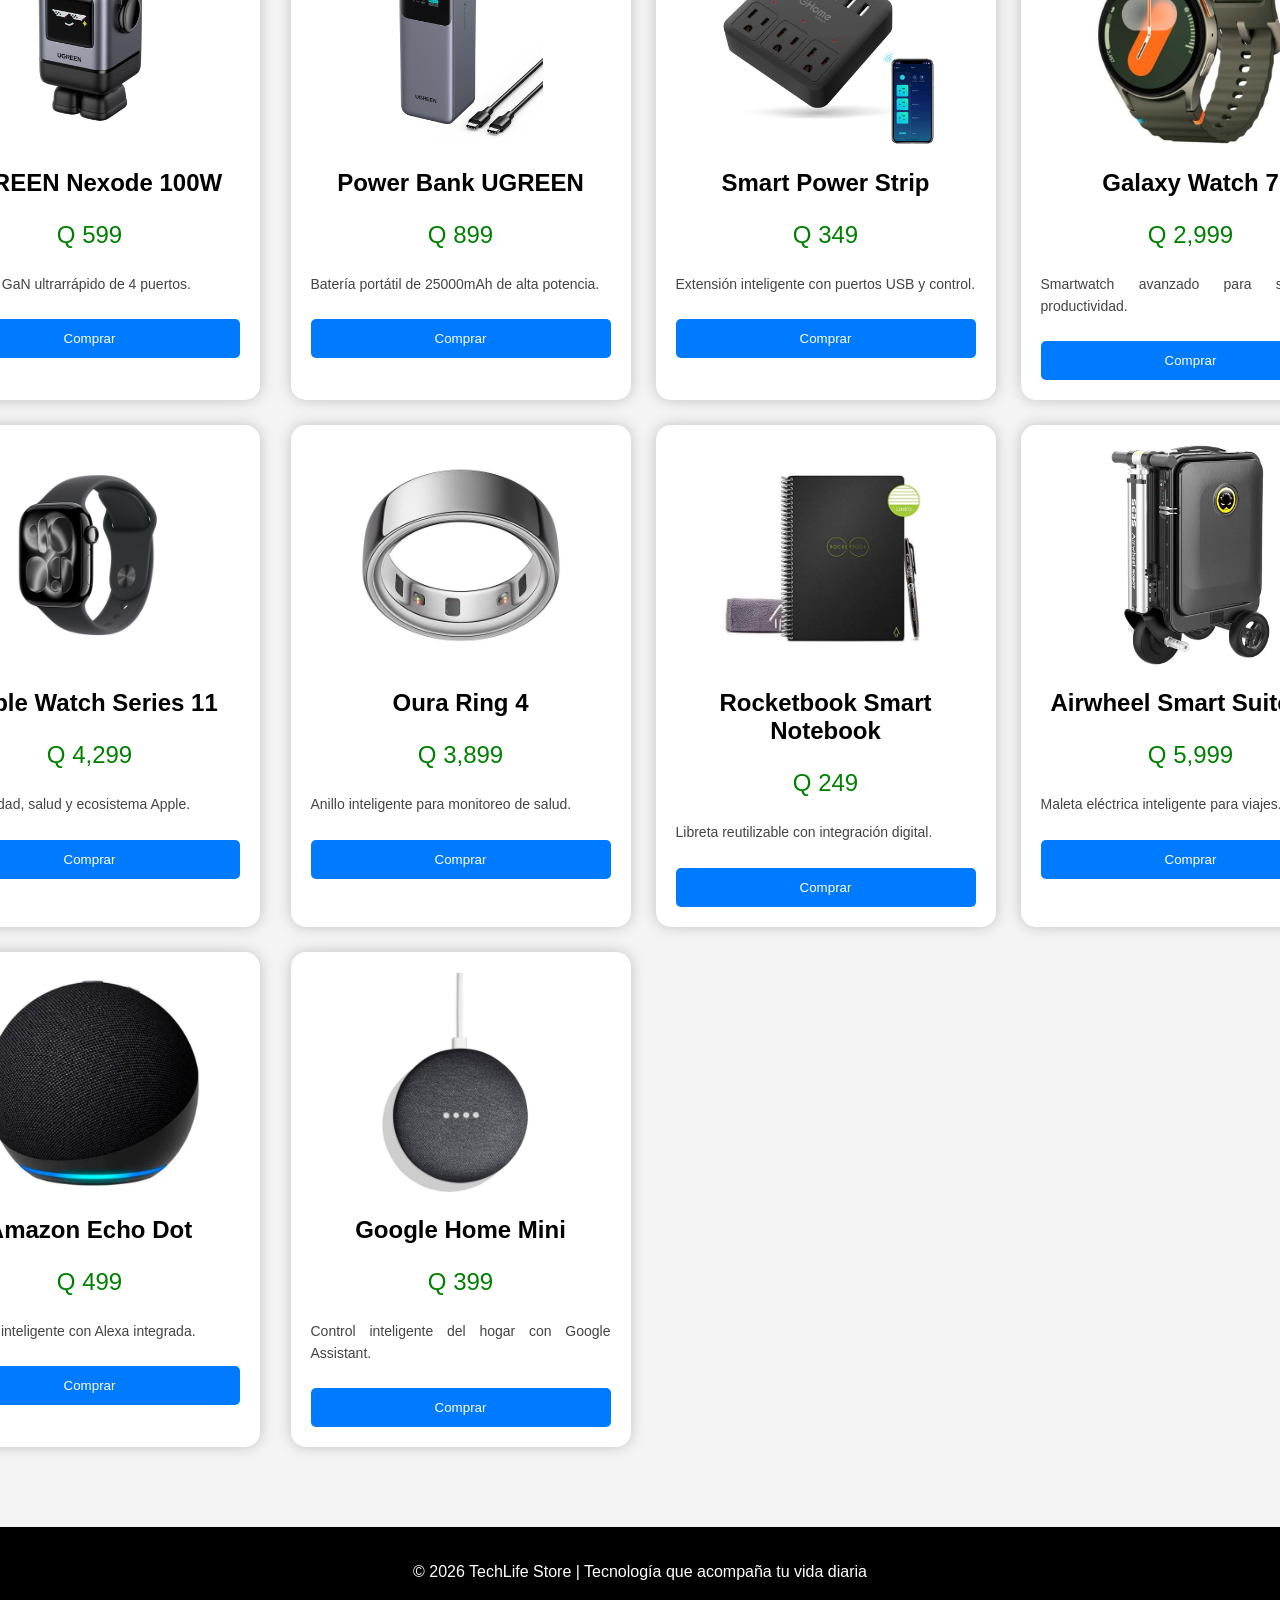
==== commit dfb8b7e0: "Versión finall" ====
--- a/index.html
+++ b/index.html
@@ -10,7 +10,7 @@
 <body>
 
     <header>
-        <h1>Veltrix Store</h1>
+        <h1>TechLife Store</h1>
 
         <nav>
           <a href="carrito.html" id="contador-carrito">
@@ -274,16 +274,10 @@
     <footer>
 
     <p>
-        © 2026 Veltrix Store |
+        © 2026 TechLife Store |
         Tecnología que acompaña tu vida diaria
     </p>
 
 </footer>
 </body>
-</html>
-
-
-
-
-
-
+</html>
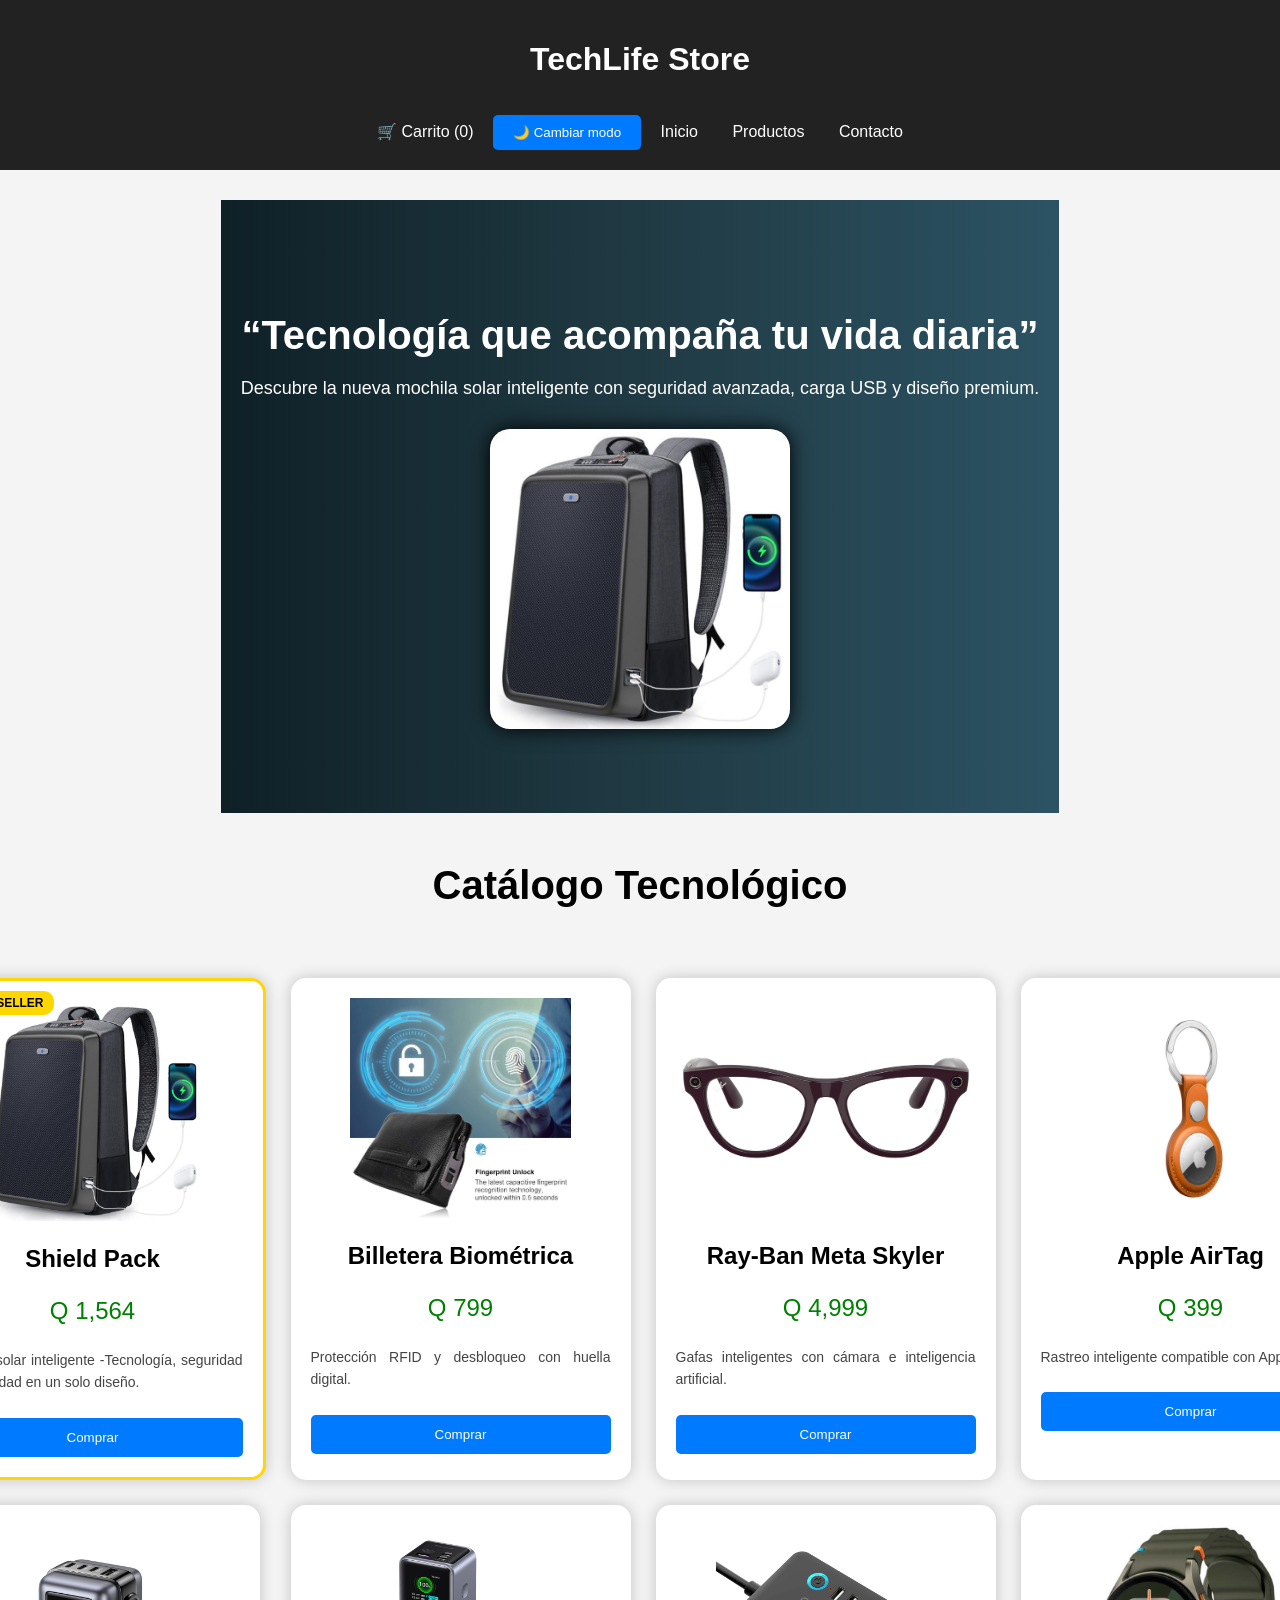
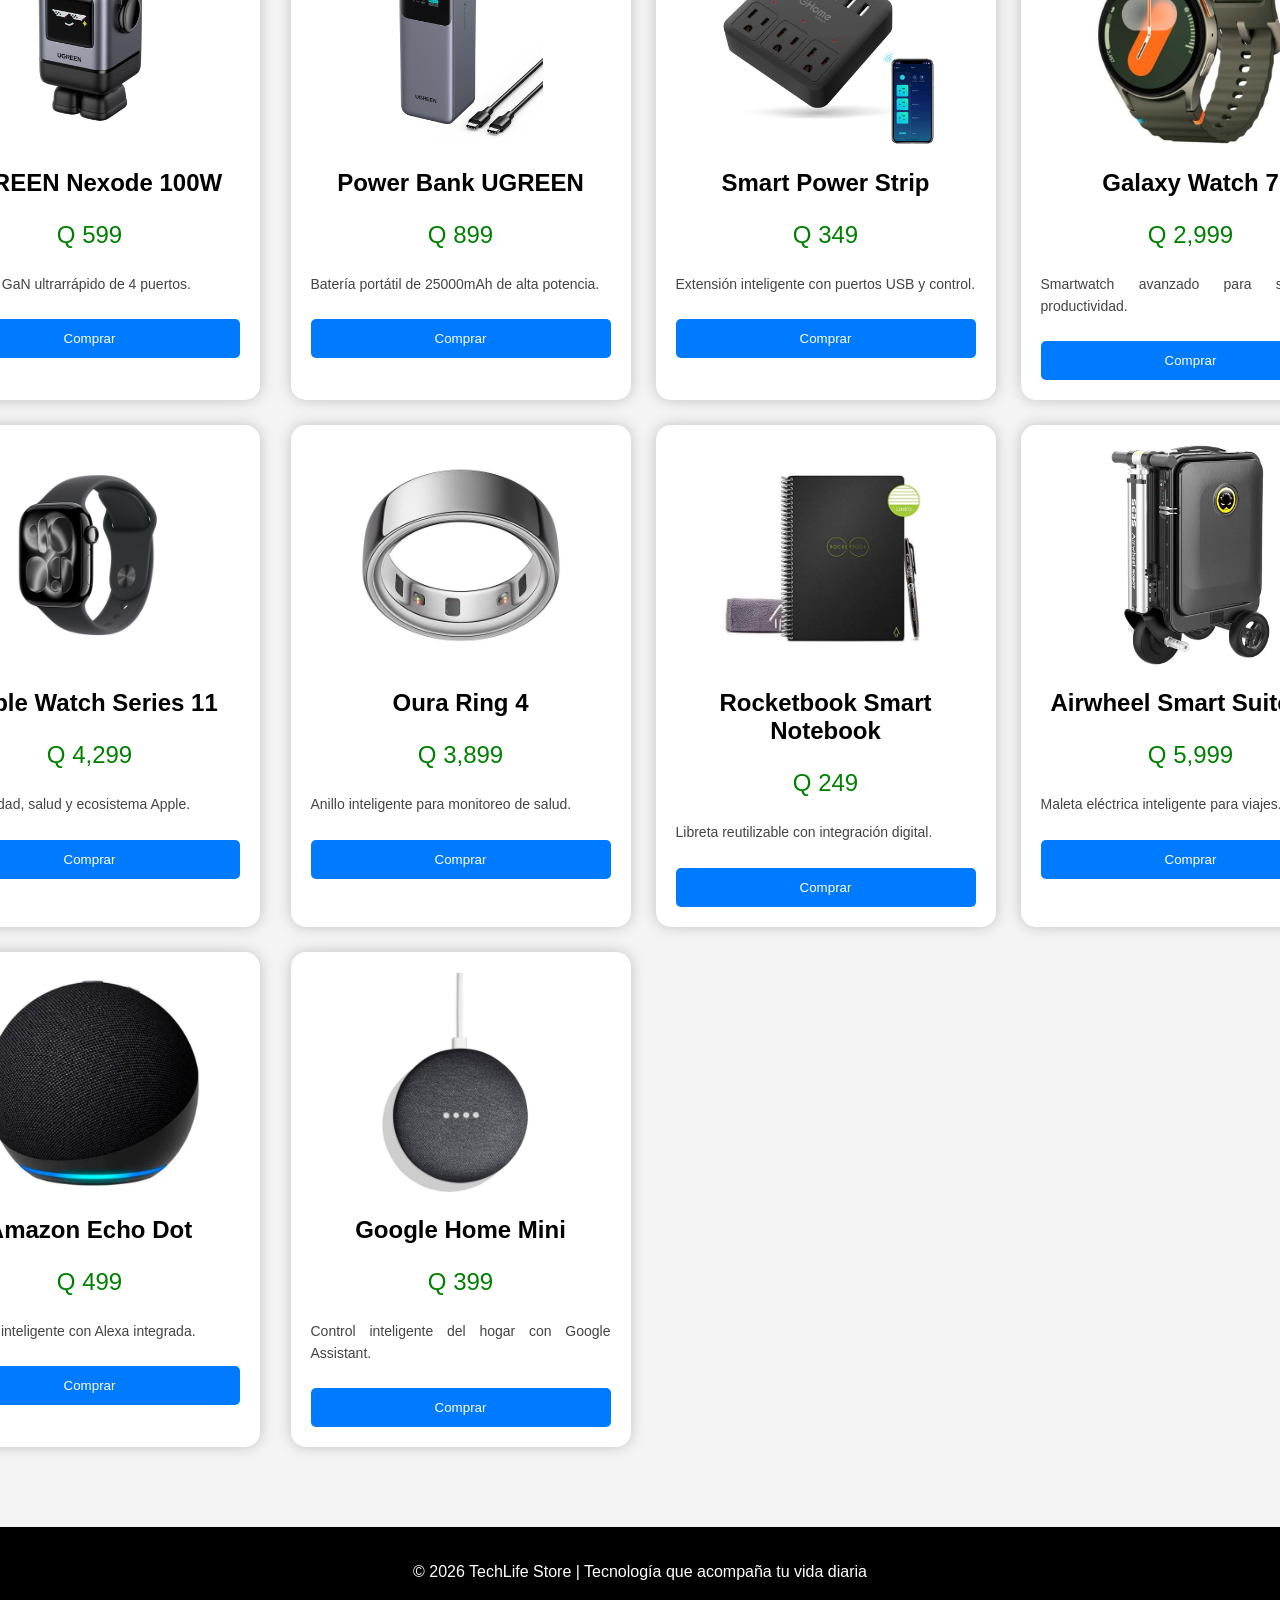
==== commit cffd2a2e: "Precio" ====
--- a/index.html
+++ b/index.html
@@ -69,13 +69,13 @@
 
             <h2>Shield Pack</h2>
 
-            <p class="precio">Q 1,264</p>
+            <p class="precio">Q 1,564</p>
 
             <p class="descripcion">
                 Mochila solar inteligente -Tecnología, seguridad y comodidad en un solo diseño.
             </p>
 
-            <button onclick="agregarCarrito('Shield Pack', 1264, 'mochila.jpg')">
+            <button onclick="agregarCarrito('Shield Pack', 1564, 'mochila.jpg')">
     Comprar
 </button>
 
